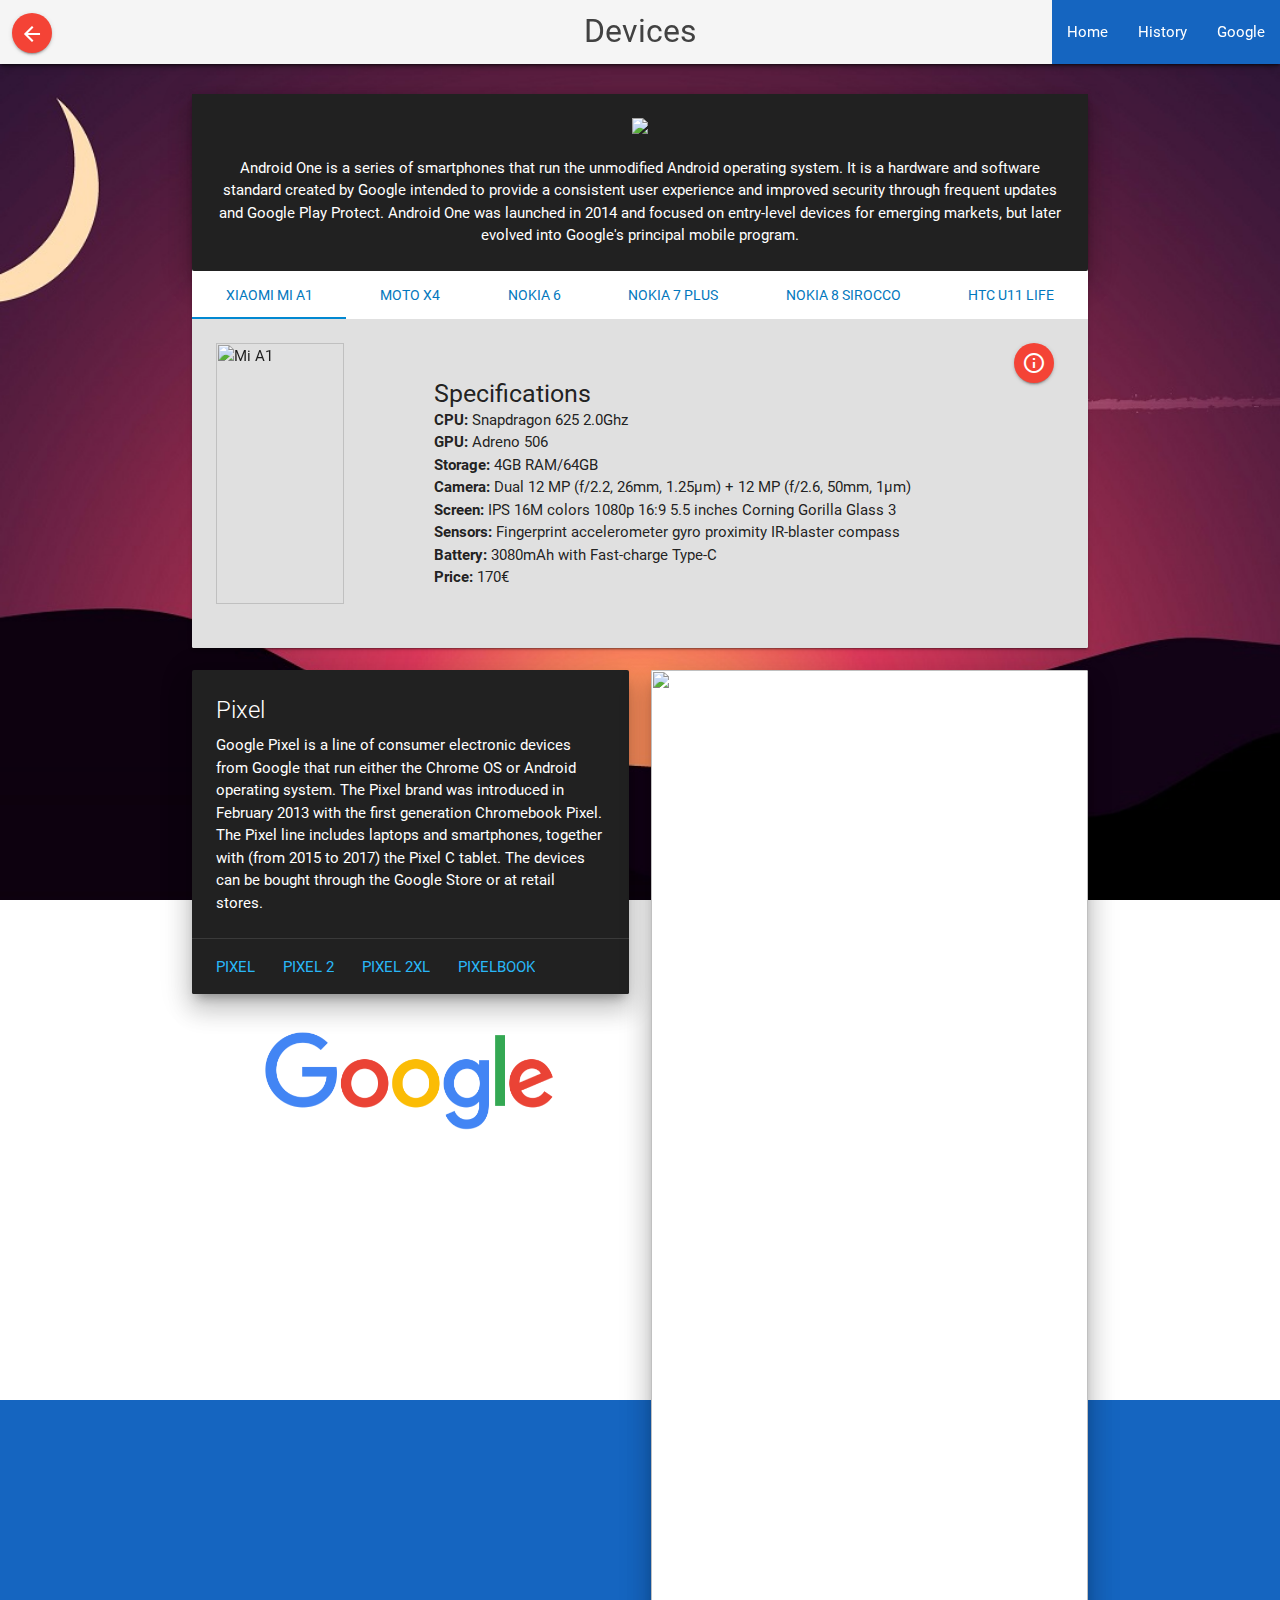
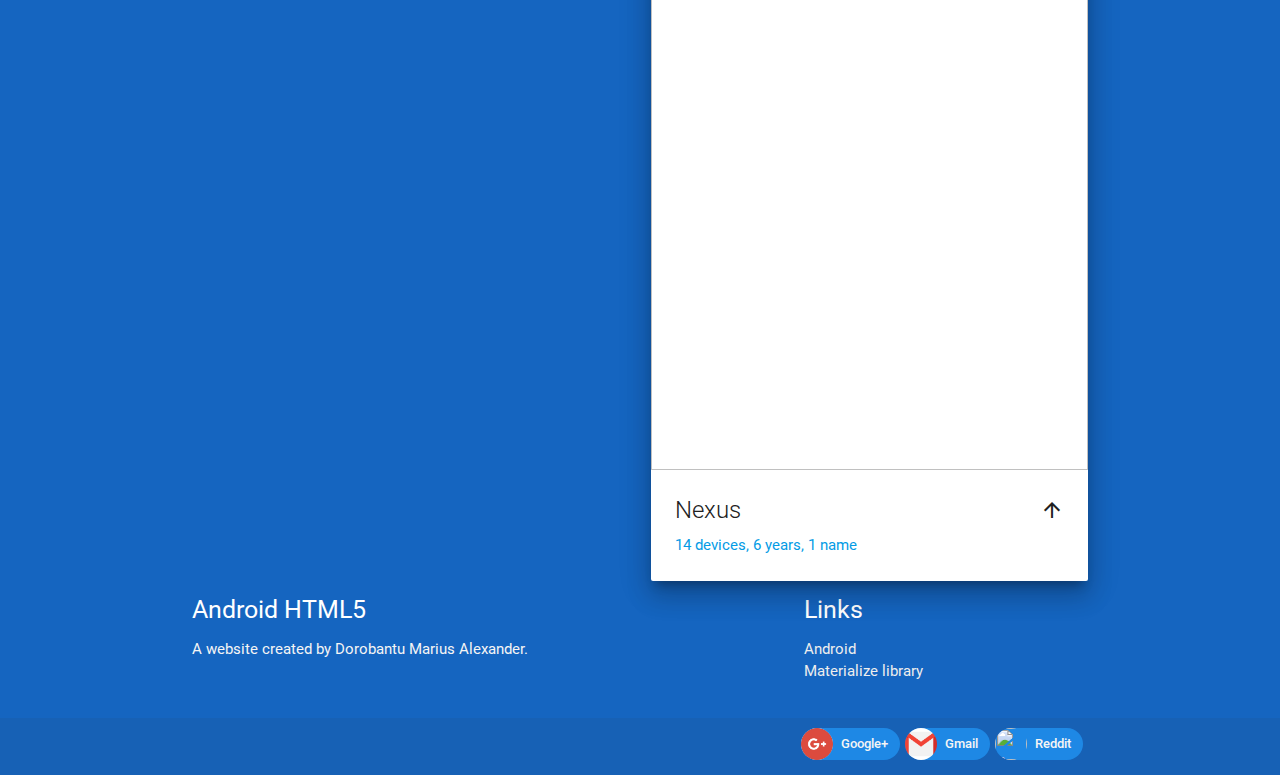
==== devices.html @ 07b5a5a1 "Updated shit" ====
<html>
    <head>
		<link href="https://fonts.googleapis.com/icon?family=Material+Icons" rel="stylesheet">
		<link type="text/css" rel="stylesheet preload prefetch" href="css/materialize.min.css"  media="screen,projection"/>
		<meta name="viewport" content="width=device-width, initial-scale=1.0"/>
		<meta charset="utf-8">
		<link href='http://fonts.googleapis.com/css?family=Open+Sans:400,300,700' rel='stylesheet' type='text/css'>
		<link href="https://fonts.googleapis.com/css?family=Roboto:300,400,500" rel="stylesheet">
		<link rel="icon" href="https://i.pinimg.com/originals/9d/b8/58/9db8584a3e81e5a641165c5975f96af6.png">
		<style>
			.end01x
			{
				position: relative;
				top: 0;
				left: 0;
			}
			.end01
			{
				position: absolute;
				top: 200px;
				left: 650px;
			}
			.fixed-action-btn
			{
				left:11px;
				top:-2px;
			}
		</style>
		<style>
		.parallax { 
			/* The image used */
			background-image: url("images/Background4.png");

			/* Set a specific height */
			height: 1400px; 

			/* Create the parallax scrolling effect */
			background-attachment: fixed;
			background-position: center;
			background-repeat: no-repeat;
			background-size: cover;
		}
		</style>
		<style>
		.tabs .indicator{
		  background-color:#0288d1!important;
		}
		</style>
		<style>
			.forefront-element {
			-webkit-transform: translateZ(999px) scale(.7);
			transform: translateZ(999px) scale(.7);
			z-index: 1;
			}

			.base-element {
			-webkit-transform: translateZ(-100px);
			transform: translateZ(-10);
			z-index: 4;
			}

			.background-element {
			-webkit-transform: translateZ(-999px) scale(2);
			transform: translateZ(-999px) scale(2);
			z-index: 3;
			}
		</style>
		<style type='text/css'>
            h1, h2, h3, h4, h5, h6 {
              display: inline;
              margin: 0;
              font-weight: normal;
            }
        </style>
		<style type="text/css">
			.box {
			float:left;
			padding:6em 1em;
			margin:2px;
		}

		p {margin:1em 0;}
		</style>
		<title>Devices</title>
    </head>
    <body>
		<div class="parallax">
			<script type="text/javascript" src="https://code.jquery.com/jquery-3.2.1.min.js"></script>
			<script type="text/javascript" src="js/materialize.min.js"></script>
			<!--THIS IS A NAVBAR-->
			<div class="navbar-fixed">
			<nav>
				<div class="nav-wrapper z-depth-2 grey lighten-4 transparent" class="black" style="black position:relative;">
					<a href="#Main" style="black" class="logo">
						<a href="#" class="brand-logo grey-text text-darken-3 center">Devices</a>
						<a>&nbsp&nbsp&nbsp</a><a href="page01.html" class="hoverable btn-floating waves-effect waves-light red tooltipped" data-position="right" data-background-color="red lighten-3" data-tooltip="Click to go back."><i class="material-icons" style="position:absolute;left:0px; top:-11px;">arrow_back</i></a>
					</a>
				<a href="#image-test" class="brand-logo black">
					<ul id="nav-mobile" class="hoverable right hide-on-med-and-down  blue darken-3">
						<li><a href="index.html">Home</a></li>
						<li><a href="badges.html">History</a></li>
						<li><a href="collapsible.html">Google</a></li>
					</ul>
				</div>
			</nav>
			</div>
			<br>
			<div class="container">
				<div class="card">
					<div class="z-depth-5 card-content white-text grey darken-4">
						<p><center><img src="https://upload.wikimedia.org/wikipedia/commons/8/81/Android_One_logo.png"><Center><br>Android One is a series of smartphones that run the unmodified Android operating system. It is a hardware and software standard created by Google intended to provide a consistent user experience and improved security through frequent updates and Google Play Protect. Android One was launched in 2014 and focused on entry-level devices for emerging markets, but later evolved into Google's principal mobile program.</p>
					</div>
					<div class="card-tabs">
					<ul class="tabs tabs-fixed-width">
						<li class="tab"><a class="active light-blue-text text-darken-3" href="#test1">Xiaomi Mi A1</a></li>
						<li class="tab"><a class="light-blue-text text-darken-3" href="#test2">Moto X4</a></li>
						<li class="tab"><a class ="light-blue-text text-darken-3" href="#test3">Nokia 6</a></li>
						<li class="tab"><a class ="light-blue-text text-darken-3" href="#test4">Nokia 7 Plus</a></li>
						<li class="tab"><a class ="light-blue-text text-darken-3" href="#test5">Nokia 8 Sirocco</a></li>
						<li class="tab"><a class ="light-blue-text text-darken-3" href="#test6">HTC U11 Life</a></li>
					</ul>
					</div>
					<div class="card-content grey lighten-2">
						<div id="test1">
							<div class="row">
								<div class="col s3"><img class="materialboxed" src="http://i01.appmifile.com/webfile/globalimg/zh/goods/mi_a1/back-gold.png" align="middle" width="128" height="261" alt="Mi A1"></div>
								<div class="col s8"><br>
								<ul>
									<li><h5>Specifications</h5></li>
									<li><b>CPU:</b> Snapdragon 625 2.0Ghz</li>
									<li><b>GPU:</b> Adreno 506</li>
									<li><b>Storage:</b> 4GB RAM/64GB </li>
									<li><b>Camera:</b> Dual 12 MP (f/2.2, 26mm, 1.25µm) + 12 MP (f/2.6, 50mm, 1µm)</li>
									<li><b>Screen:</b> IPS 16M colors 1080p 16:9 5.5 inches Corning Gorilla Glass 3</li>
									<li><b>Sensors:</b> Fingerprint accelerometer gyro proximity IR-blaster compass</li>
									<li><b>Battery:</b> 3080mAh with Fast-charge Type-C</li>
									<li><b>Price:</b> 170€</li>
								</ul>
								</div>
								<div class="col s1">
									<a href="https://www.gsmarena.com/xiaomi_mi_a1-8776.php" class="hoverable btn-floating btn waves-effect waves-light red tooltipped" data-position="left" data-tooltip="Click for more details."><i class="material-icons">info_outline</i></a>
								</div>
							</div>
						</div>
						<div id="test2">
							<div class="row">
								<div class="col s3"><img class="materialboxed" src="https://www.android.com/static/2016/img/devices/phones/moto-x4/sterling-blue-front_1x.png" align="middle" width="128" height="261" alt="Mi A1"></div>
								<div class="col s8"><br>
								<ul>
									<li><h5>Specifications</h5></li>
									<li><b>CPU:</b> Snapdragon 630 2.2Ghz</li>
									<li><b>GPU:</b> Adreno 508</li>
									<li><b>Storage:</b> 6GB RAM/64GB </li>
									<li><b>Camera:</b> Dual 12 MP (f/2.0, 1.4µm, PDAF, dual pixel) + 8 MP (f/2.2, 1.12µm, no AF)</li>
									<li><b>Screen:</b> IPS 16M colors 1080p 16:9 5.2 inches Corning Gorilla Glass 3</li>
									<li><b>Sensors:</b> Fingerprint accelerometer gyro proximity</li>
									<li><b>Battery:</b> 3000mAh with Fast-charge Type-C</li>
									<li><b>Price:</b> 330€</li>
								</ul>
								</div>
							<div class="col s1">
								<a href="https://www.gsmarena.com/motorola_moto_x4-8634.php" class="hoverable btn-floating btn waves-effect waves-light red tooltipped" data-position="left" data-tooltip="Click for more details."><i class="material-icons">info_outline</i></a>
							</div>
							</div>
						</div>
						<div id="test3">
							<div class="row">
								<div class="col s3"><img class="materialboxed" src="https://images.ctfassets.net/wcfotm6rrl7u/5ZlkxCLprGQ2Iw0GkEyK4W/a48d604d785704c880641927f3856bf6/nokia_6_1-phones_landing.png?fm=png" align="middle" width="128" height="261" alt="Mi A1"></div>
								<div class="col s8"><br>
								<ul>
									<li><h5>Specifications</h5></li>
									<li><b>CPU:</b> Snapdragon 630 2.2Ghz</li>
									<li><b>GPU:</b> Adreno 508</li>
									<li><b>Storage:</b> 4GB RAM/64GB </li>
									<li><b>Camera:</b> 16 MP (f/2.0, 1.0µm) Zeiss optics</li>
									<li><b>Screen:</b> IPS 16M colors 1080p 16:9 5.5 inches Corning Gorilla Glass 3</li>
									<li><b>Sensors:</b> Fingerprint accelerometer gyro compass proximity</li>
									<li><b>Battery:</b> 3000mAh with Fast-charge Type-C</li>
									<li><b>Price:</b> 280€</li>
								</ul>
								</div>
								<div class="col s1">
									<a href="https://www.gsmarena.com/nokia_6_(2018)-8972.php" class="hoverable btn-floating btn waves-effect waves-light red tooltipped" data-position="left" data-tooltip="Click for more details."><i class="material-icons">info_outline</i></a>
								</div>
							</div>		
						</div>
						<div id="test4">
							<div class="row">
								<div class="col s3"><img class="materialboxed" src="http://blog.mobilesplease.co.uk/wp-content/uploads/2018/03/nokia-7-plus-uk-review.png" align="middle" width="128" height="261" alt="Mi A1"></div>
								<div class="col s8"><br>
								<ul>
									<li><h5>Specifications</h5></li>
									<li><b>CPU:</b> Snapdragon 660 (4x2.2 GHz Kryo 260 + 4x1.8 GHz Kryo 260)</li>
									<li><b>GPU:</b> Adreno 512</li>
									<li><b>Storage:</b> 4GB RAM/64GB </li>
									<li><b>Camera:</b> Dual 12 MP (f/1.8, 1.4µm) + 13 MP (f/2.6, 1.0µm) gyro EIS Zeiss optics</li>
									<li><b>Screen:</b> IPS 16M colors 1080p 18:9 6 inches Corning Gorilla Glass 3</li>
									<li><b>Sensors:</b> Fingerprint accelerometer gyro compass proximity</li>
									<li><b>Battery:</b> 3800mAh with Fast-charge Type-C</li>
									<li><b>Price:</b> 400€</li>
								</ul>
								</div>
								<div class="col s1">
									<a href="https://www.gsmarena.com/nokia_7_plus-9058.php" class="hoverable btn-floating btn waves-effect waves-light red tooltipped" data-position="left" data-tooltip="Click for more details."><i class="material-icons">info_outline</i></a>
								</div>
							</div>		
						</div>
						<div id="test5">
							<div class="row">
								<div class="col s3"><img class="materialboxed" src="https://images.ctfassets.net/wcfotm6rrl7u/BQQ8NVkKqGWAe4Am8UWO4/980e40489a147ff4e9abbd5e30274d1a/Nokia8Sirocco_ROW__power-phone.png?fm=png" align="middle" width="128" height="261" alt="Mi A1"></div>
								<div class="col s8"><br>
								<ul>
									<li><h5>Specifications</h5></li>
									<li><b>CPU:</b> Snapdragon 835 (4x2.5 GHz Kryo + 4x1.8 GHz Kryo)</li>
									<li><b>GPU:</b> Adreno 540</li>
									<li><b>Storage:</b> 6GB RAM/64GB </li>
									<li><b>Camera:</b> 12 MP (f/1.8, 1.4µm) + 12 MP (f/2.6, 1.0µm) gyro EIS Zeiss optics</li>
									<li><b>Screen:</b> P-OLED 16M colors 1440p 16:9 5.5 inches Corning Gorilla Glass 5 AOD</li>
									<li><b>Sensors:</b> Fingerprint accelerometer gyro compass proximity</li>
									<li><b>Battery:</b> 3260mAh with Fast-charge Type-C</li>
									<li><b>Price:</b> 750€</li>
								</ul>
								</div>
								<div class="col s1">
									<a href="https://www.gsmarena.com/nokia_8_sirocco-9087.php" class="hoverable btn-floating btn waves-effect waves-light red tooltipped" data-position="left" data-tooltip="Click for more details."><i class="material-icons">info_outline</i></a>
								</div>
							</div>				
						</div>
						<div id="test6">
							<div class="row">
								<div class="col s3"><img class="materialboxed" src="https://www.htc.com/managed-assets/shared/desktop/smartphones/htc-u11/buy/htc-u11-global-red-buy-front.png" align="middle" width="128" height="261" alt="Mi A1"></div>
								<div class="col s8"><br>
								<ul>
									<li><h5>Specifications</h5></li>
									<li><b>CPU:</b> Snapdragon 630 2.2Ghz</li>
									<li><b>GPU:</b> Adreno 508</li>
									<li><b>Storage:</b> 4GB RAM/64GB </li>
									<li><b>Camera:</b> 16 MP, f/2.0</li>
									<li><b>Screen:</b> Super LCD 16M colors 1080p 16:9 5.2 inches Corning Gorilla Glass 3</li>
									<li><b>Sensors:</b> Fingerprint accelerometer gyro compass proximity</li>
									<li><b>Battery:</b> 2600mAh with Fast-charge Type-C IP67</li>
									<li><b>Price:</b> 330€</li>
								</ul>
								</div>
								<div class="col s1">
									<a href="https://www.gsmarena.com/nokia_8_sirocco-9087.php" class="hoverable btn-floating btn waves-effect waves-light red tooltipped" data-position="left" data-tooltip="Click for more details."><i class="material-icons">info_outline</i></a>
								</div>
							</div>				
						</div>
					</div>
				</div>
			</div>
			<div class="container">
				<div class="row">
					<div class="col s6">
						<div class="z-depth-5 card grey darken-4">
							<div class="card-content white-text">
								<span class="card-title">Pixel</span>
								<p>Google Pixel is a line of consumer electronic devices from Google that run either the Chrome OS or Android operating system. The Pixel brand was introduced in February 2013 with the first generation Chromebook Pixel. The Pixel line includes laptops and smartphones, together with (from 2015 to 2017) the Pixel C tablet. The devices can be bought through the Google Store or at retail stores.</p>
							</div>
							<div class="card-action">
								<a class="light-blue-text text-lighten-1 waves-effect" href="pixel.html">Pixel</a>
								<a class="light-blue-text text-lighten-1 waves-effect" href="pixel2.html">Pixel 2</a>
								<a class="light-blue-text text-lighten-1 waves-effect" href="#">Pixel 2XL</a>
								<a class="light-blue-text text-lighten-1 waves-effect" href="#">Pixelbook</a>
							</div>
						</div>
					<br><center><img class="materialboxed" src="images/Google.png" align="middle" width="290" height="100"></center>
					</div>
					<div class="col s6">
						<div class="card z-depth-5">
							<div class="card-image waves-effect waves-block waves-light">
								<img class="activator" src="https://d38v16rqg5mb6e.cloudfront.net/wp-content/uploads/2015/05/Nexus-61.jpg">
							</div>
							<div class="card-content">
								<span class="card-title activator grey-text text-darken-4">Nexus<i class="material-icons right">arrow_upward</i></span>
								<p><a href="https://en.wikipedia.org/wiki/Google_Nexus">14 devices, 6 years, 1 name</a></p>
							</div>
							<div class="card-reveal grey lighten-4">
								<span class="card-title grey-text text-darken-4">Nexus<i class="material-icons right">close</i></span>
								<p> 
								&nbspDevices in the Nexus line are considered Google's flagship Android products. They contain little to no manufacturer or wireless carrier modifications to Android (such as custom user interfaces), although devices sold through carriers may be SIM locked and may bear some extra branding. All Nexus devices feature an unlockable bootloader to allow further development and end-user modification. Nexus devices are often among the first Android devices to receive updates to the operating system.
								<p>
							</div>				
						</div>		
					</div>
				</div>
			</div>
		</div>
		<footer class="page-footer blue darken-3">
			<div class="container">
				<div class="row">
					<div class="col l6 s12">
						<h5 class="white-text">Android HTML5</h5>
						<p class="grey-text text-lighten-4">A website created by Dorobantu Marius Alexander.</p>
					</div>
					<div class="col l4 offset-l2 s12">
						<h5 class="white-text">Links</h5>
						<ul>
							<li><a class="grey-text text-lighten-3" href="https://www.android.com/">Android</a></li>
							<li><a class="grey-text text-lighten-3" href="https://materializecss.com/about.html">Materialize library</a></li>
						</ul>
					</div>
				</div>
			</div>
			<div class="footer-copyright">
				<div class="container">
				<a class="grey-text text-lighten-4 right" href="https://plus.google.com/113365997557269425009"><div class="chip blue darken-1 grey-text text-lighten-4 right"><img src="http://s.apptoko.com/a//uploads/thumbnails/072015/repost-for-reddit_icon.png" alt="Contact Person">Reddit</div></a>
				<a class="grey-text text-lighten-4 right" href="https://www.facebook.com/malex.Alex2xx"><div class="chip blue darken-1 grey-text text-lighten-4 right"><img src="[data-uri]" alt="Contact Person">Gmail</div></a>
				<a class="grey-text text-lighten-4 right" href="https://www.reddit.com/user/Amarius1/"><div class="chip blue darken-1 grey-text text-lighten-4 right"><img src="[data-uri]" alt="Contact Person">Google+</div></a>
				</div>
			</div>
		</footer>
	</body>
	<script> $(document).ready(function () { $('.slider').slider({full_width: true}); }); </script>
	<script $(document).ready(function(){$('.tap-target').tapTarget();});</script>
</html>
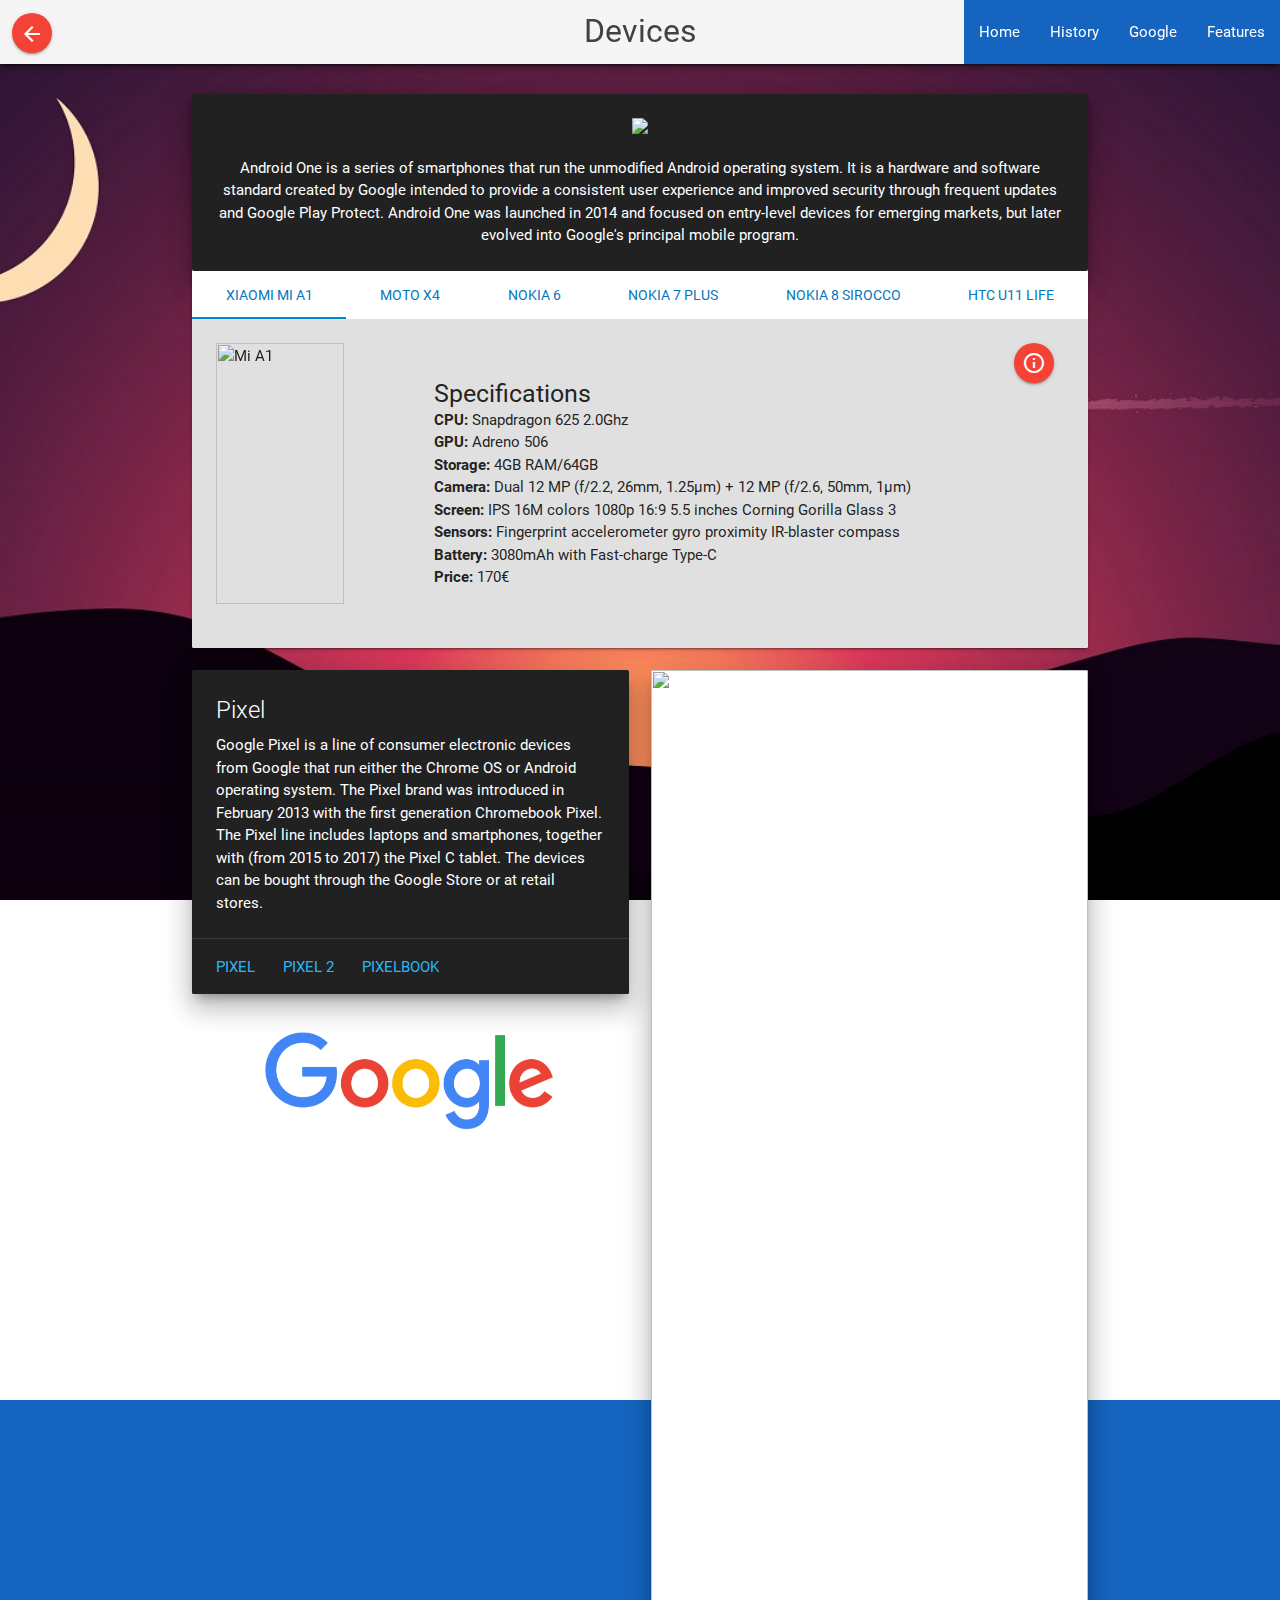
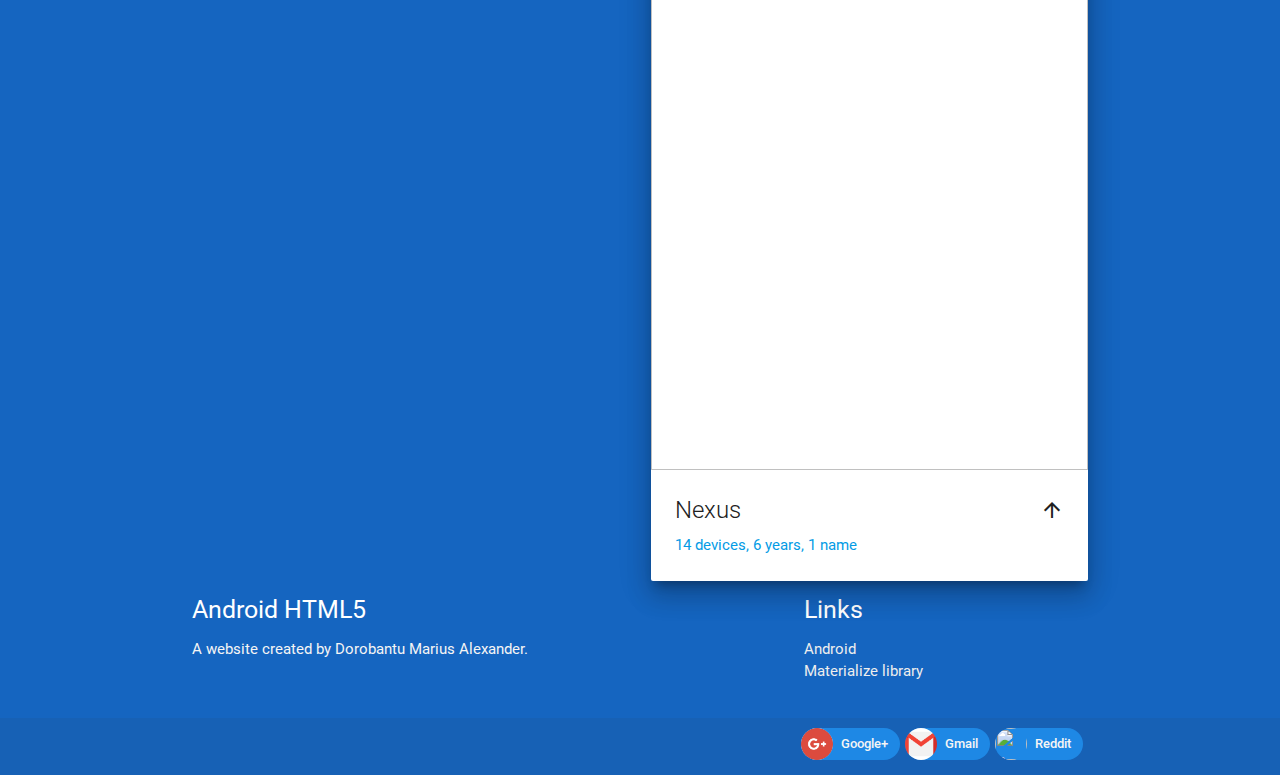
==== commit 59e28534: "Updates.." ====
--- a/devices.html
+++ b/devices.html
@@ -98,8 +98,9 @@
 				<a href="#image-test" class="brand-logo black">
 					<ul id="nav-mobile" class="hoverable right hide-on-med-and-down  blue darken-3">
 						<li><a href="index.html">Home</a></li>
-						<li><a href="badges.html">History</a></li>
-						<li><a href="collapsible.html">Google</a></li>
+						<li><a href="history.html">History</a></li>
+						<li><a href="pixel.html">Google</a></li>
+						<li><a href="features.html">Features</a></li>
 					</ul>
 				</div>
 			</nav>
@@ -261,7 +262,6 @@
 							<div class="card-action">
 								<a class="light-blue-text text-lighten-1 waves-effect" href="pixel.html">Pixel</a>
 								<a class="light-blue-text text-lighten-1 waves-effect" href="pixel2.html">Pixel 2</a>
-								<a class="light-blue-text text-lighten-1 waves-effect" href="#">Pixel 2XL</a>
 								<a class="light-blue-text text-lighten-1 waves-effect" href="#">Pixelbook</a>
 							</div>
 						</div>
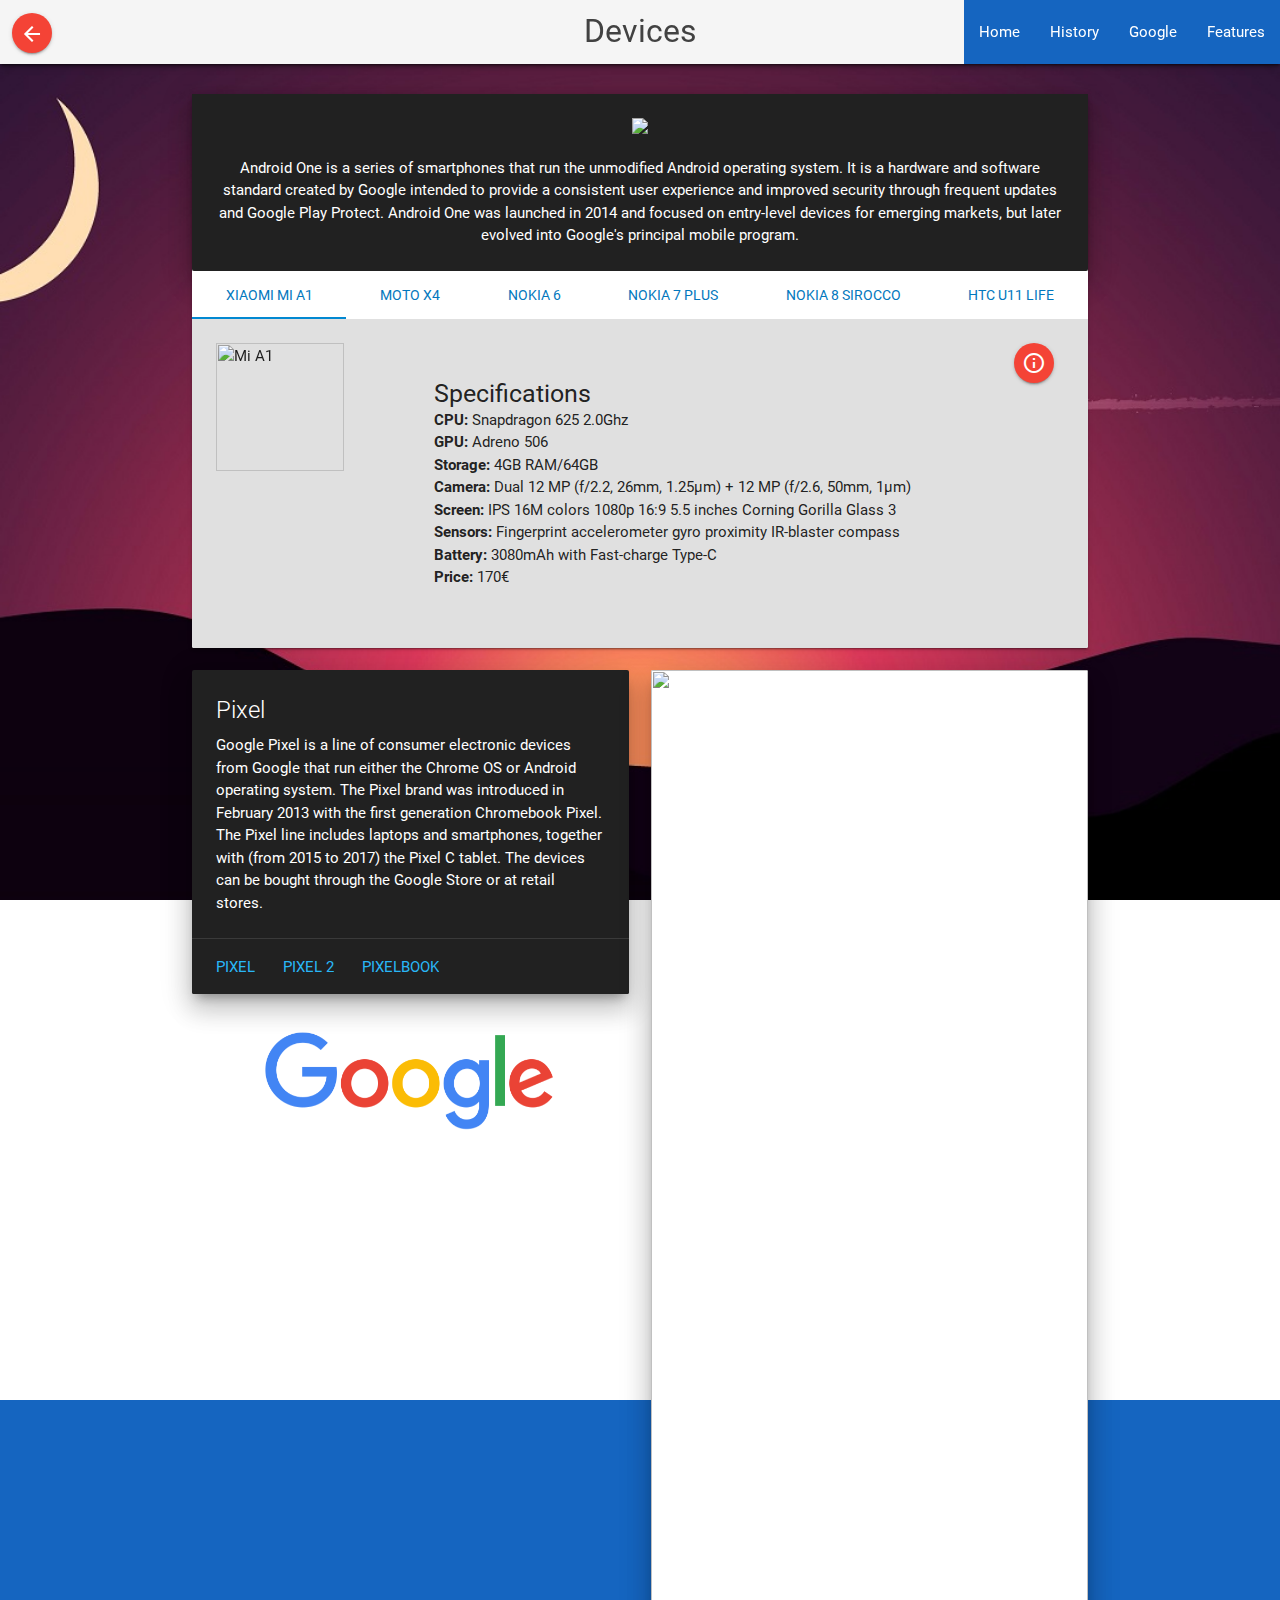
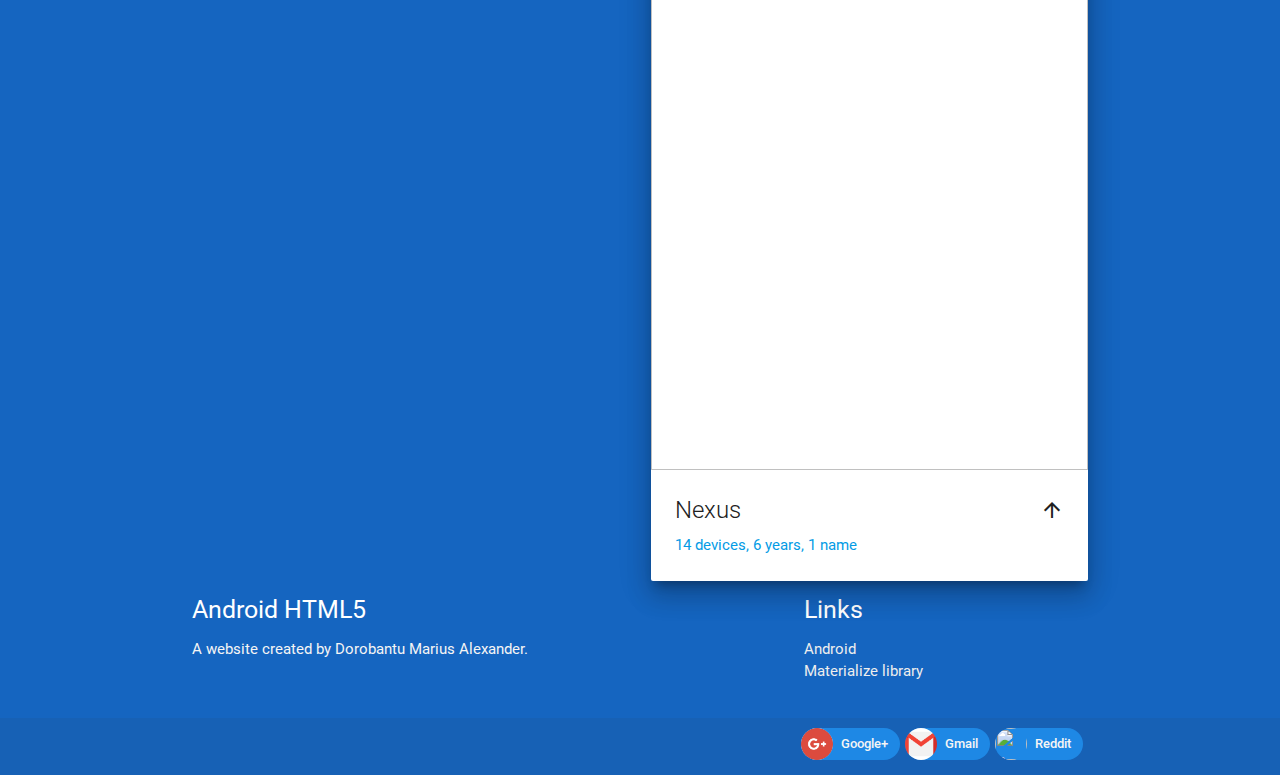
==== commit 396d727b: "updated EVERYTHING" ====
--- a/devices.html
+++ b/devices.html
@@ -7,6 +7,7 @@
 		<link href='http://fonts.googleapis.com/css?family=Open+Sans:400,300,700' rel='stylesheet' type='text/css'>
 		<link href="https://fonts.googleapis.com/css?family=Roboto:300,400,500" rel="stylesheet">
 		<link rel="icon" href="https://i.pinimg.com/originals/9d/b8/58/9db8584a3e81e5a641165c5975f96af6.png">
+		
 		<style>
 			.end01x
 			{
@@ -24,6 +25,21 @@
 			{
 				left:11px;
 				top:-2px;
+			}
+			.come-in {
+			  transform: translateY(150px);
+			  animation: come-in 0.8s ease forwards;
+			}
+			.come-in2 {
+			  transform: translateY(150px);
+			  animation: come-in 1.2s ease forwards;
+			}
+			.come-in:nth-child(odd) {
+			  animation-duration: 1.3s; /* So they look staggered */
+			}
+
+			@keyframes come-in {
+			  to { transform: translateY(0); }
 			}
 		</style>
 		<style>
@@ -109,7 +125,7 @@
 			<div class="container">
 				<div class="card">
 					<div class="z-depth-5 card-content white-text grey darken-4">
-						<p><center><img src="https://upload.wikimedia.org/wikipedia/commons/8/81/Android_One_logo.png"><Center><br>Android One is a series of smartphones that run the unmodified Android operating system. It is a hardware and software standard created by Google intended to provide a consistent user experience and improved security through frequent updates and Google Play Protect. Android One was launched in 2014 and focused on entry-level devices for emerging markets, but later evolved into Google's principal mobile program.</p>
+						<p><center><img class="responsive-img" src="https://upload.wikimedia.org/wikipedia/commons/8/81/Android_One_logo.png"><Center><br>Android One is a series of smartphones that run the unmodified Android operating system. It is a hardware and software standard created by Google intended to provide a consistent user experience and improved security through frequent updates and Google Play Protect. Android One was launched in 2014 and focused on entry-level devices for emerging markets, but later evolved into Google's principal mobile program.</p>
 					</div>
 					<div class="card-tabs">
 					<ul class="tabs tabs-fixed-width">
@@ -124,7 +140,7 @@
 					<div class="card-content grey lighten-2">
 						<div id="test1">
 							<div class="row">
-								<div class="col s3"><img class="materialboxed" src="http://i01.appmifile.com/webfile/globalimg/zh/goods/mi_a1/back-gold.png" align="middle" width="128" height="261" alt="Mi A1"></div>
+								<div class="col s3"><img class="responsive-img materialboxed" src="http://i01.appmifile.com/webfile/globalimg/zh/goods/mi_a1/back-gold.png" align="middle" width="128" height="261" alt="Mi A1"></div>
 								<div class="col s8"><br>
 								<ul>
 									<li><h5>Specifications</h5></li>
@@ -254,7 +270,7 @@
 			<div class="container">
 				<div class="row">
 					<div class="col s6">
-						<div class="z-depth-5 card grey darken-4">
+						<div class="module z-depth-5 card grey darken-4">
 							<div class="card-content white-text">
 								<span class="card-title">Pixel</span>
 								<p>Google Pixel is a line of consumer electronic devices from Google that run either the Chrome OS or Android operating system. The Pixel brand was introduced in February 2013 with the first generation Chromebook Pixel. The Pixel line includes laptops and smartphones, together with (from 2015 to 2017) the Pixel C tablet. The devices can be bought through the Google Store or at retail stores.</p>
@@ -265,10 +281,10 @@
 								<a class="light-blue-text text-lighten-1 waves-effect" href="#">Pixelbook</a>
 							</div>
 						</div>
-					<br><center><img class="materialboxed" src="images/Google.png" align="middle" width="290" height="100"></center>
+					<br><center><img class="module materialboxed" src="images/Google.png" align="middle" width="290" height="100"></center>
 					</div>
 					<div class="col s6">
-						<div class="card z-depth-5">
+						<div class="module2 card z-depth-5">
 							<div class="card-image waves-effect waves-block waves-light">
 								<img class="activator" src="https://d38v16rqg5mb6e.cloudfront.net/wp-content/uploads/2015/05/Nexus-61.jpg">
 							</div>
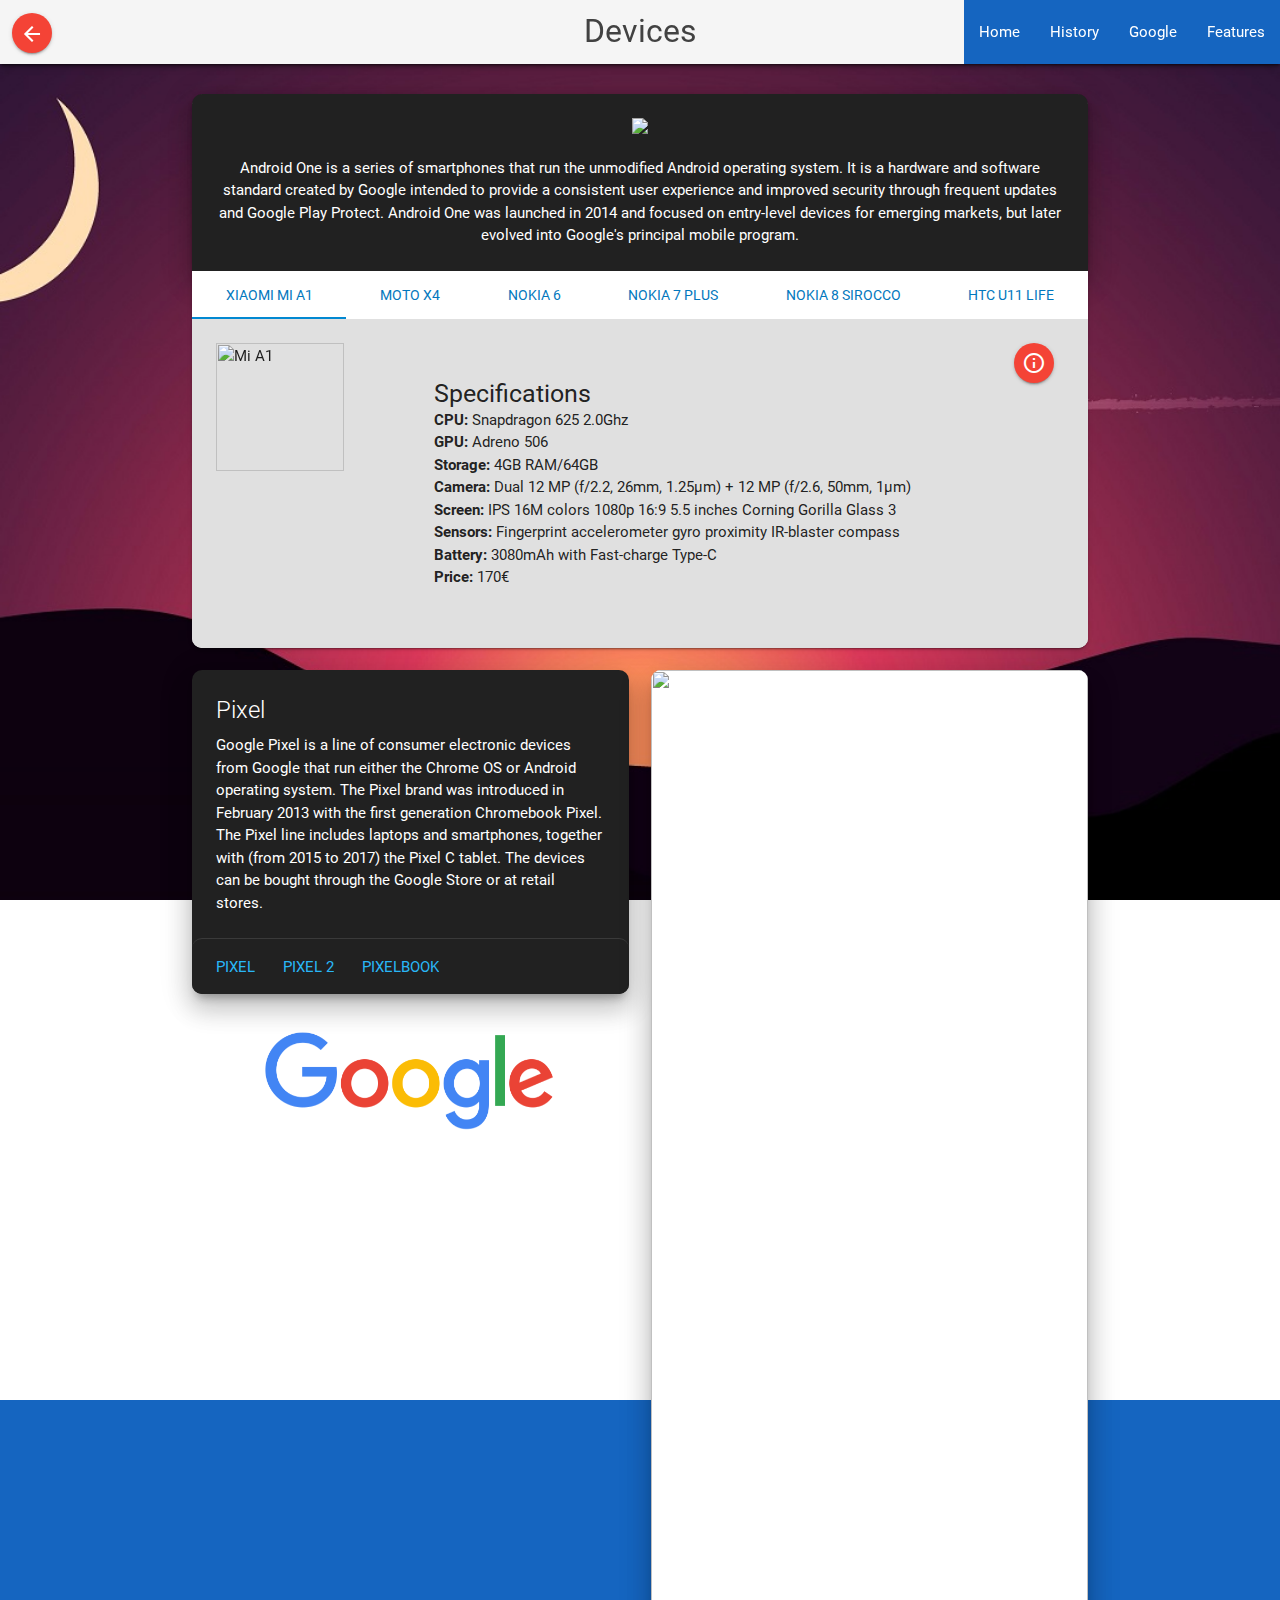
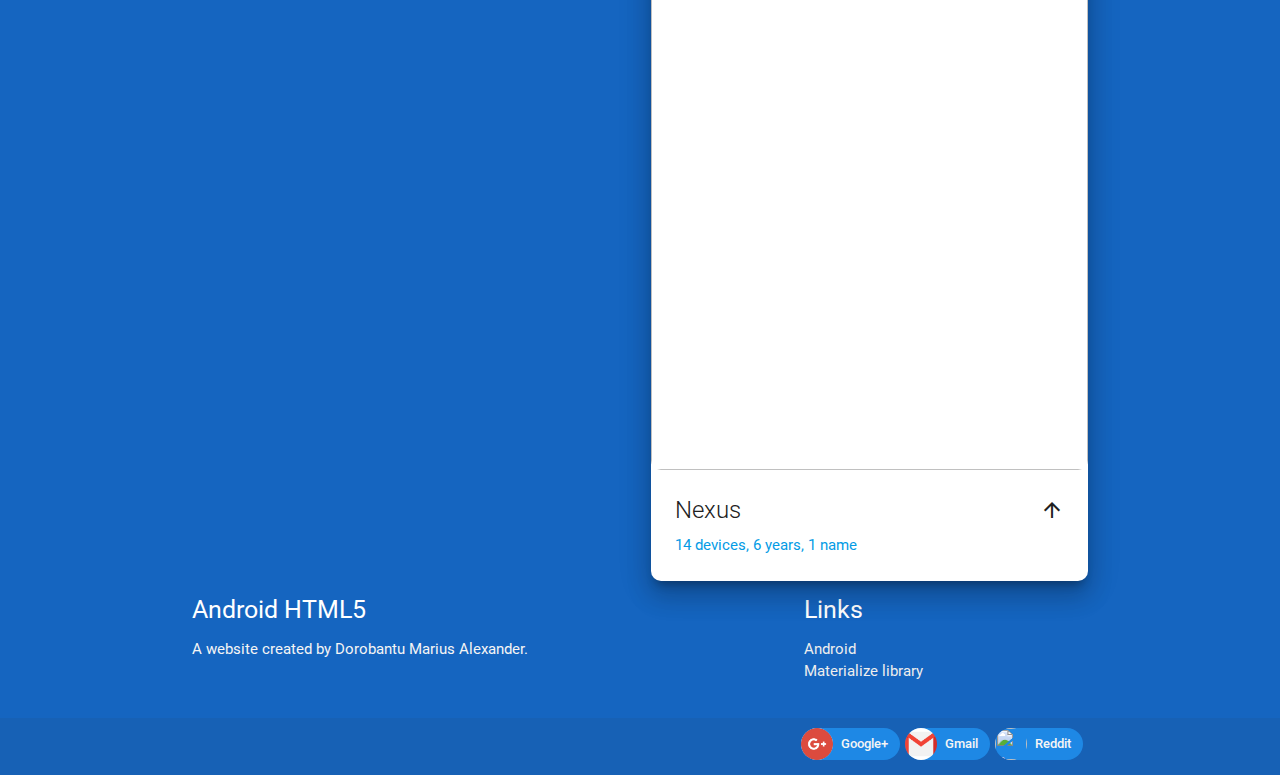
==== commit 22c14178: "Rounded corners on all!" ====
--- a/devices.html
+++ b/devices.html
@@ -123,11 +123,11 @@
 			</div>
 			<br>
 			<div class="container">
-				<div class="card">
-					<div class="z-depth-5 card-content white-text grey darken-4">
+				<div style="border-radius: 14px 14px 10px 10px;" class="card">
+					<div style="border-radius: 10px 10px 0px 0px;" class="z-depth-5 card-content white-text grey darken-4">
 						<p><center><img class="responsive-img" src="https://upload.wikimedia.org/wikipedia/commons/8/81/Android_One_logo.png"><Center><br>Android One is a series of smartphones that run the unmodified Android operating system. It is a hardware and software standard created by Google intended to provide a consistent user experience and improved security through frequent updates and Google Play Protect. Android One was launched in 2014 and focused on entry-level devices for emerging markets, but later evolved into Google's principal mobile program.</p>
 					</div>
-					<div class="card-tabs">
+					<div style="border-radius: 10px 10px 10px 10px;" class="card-tabs">
 					<ul class="tabs tabs-fixed-width">
 						<li class="tab"><a class="active light-blue-text text-darken-3" href="#test1">Xiaomi Mi A1</a></li>
 						<li class="tab"><a class="light-blue-text text-darken-3" href="#test2">Moto X4</a></li>
@@ -137,7 +137,7 @@
 						<li class="tab"><a class ="light-blue-text text-darken-3" href="#test6">HTC U11 Life</a></li>
 					</ul>
 					</div>
-					<div class="card-content grey lighten-2">
+					<div style="border-radius: 0px 0px 10px 10px;" class="card-content grey lighten-2">
 						<div id="test1">
 							<div class="row">
 								<div class="col s3"><img class="responsive-img materialboxed" src="http://i01.appmifile.com/webfile/globalimg/zh/goods/mi_a1/back-gold.png" align="middle" width="128" height="261" alt="Mi A1"></div>
@@ -270,12 +270,12 @@
 			<div class="container">
 				<div class="row">
 					<div class="col s6">
-						<div class="module z-depth-5 card grey darken-4">
+						<div style="border-radius: 10px 10px 10px 10px;" class="module z-depth-5 card grey darken-4">
 							<div class="card-content white-text">
 								<span class="card-title">Pixel</span>
 								<p>Google Pixel is a line of consumer electronic devices from Google that run either the Chrome OS or Android operating system. The Pixel brand was introduced in February 2013 with the first generation Chromebook Pixel. The Pixel line includes laptops and smartphones, together with (from 2015 to 2017) the Pixel C tablet. The devices can be bought through the Google Store or at retail stores.</p>
 							</div>
-							<div class="card-action">
+							<div style="border-radius: 10px 10px 10px 10px;"  class="card-action">
 								<a class="light-blue-text text-lighten-1 waves-effect" href="pixel.html">Pixel</a>
 								<a class="light-blue-text text-lighten-1 waves-effect" href="pixel2.html">Pixel 2</a>
 								<a class="light-blue-text text-lighten-1 waves-effect" href="#">Pixelbook</a>
@@ -284,8 +284,8 @@
 					<br><center><img class="module materialboxed" src="images/Google.png" align="middle" width="290" height="100"></center>
 					</div>
 					<div class="col s6">
-						<div class="module2 card z-depth-5">
-							<div class="card-image waves-effect waves-block waves-light">
+						<div style="border-radius: 10px 10px 10px 10px;" class="module2 card z-depth-5">
+							<div style="border-radius: 10px 10px 10px 10px;" class="card-image waves-effect waves-block waves-light">
 								<img class="activator" src="https://d38v16rqg5mb6e.cloudfront.net/wp-content/uploads/2015/05/Nexus-61.jpg">
 							</div>
 							<div class="card-content">
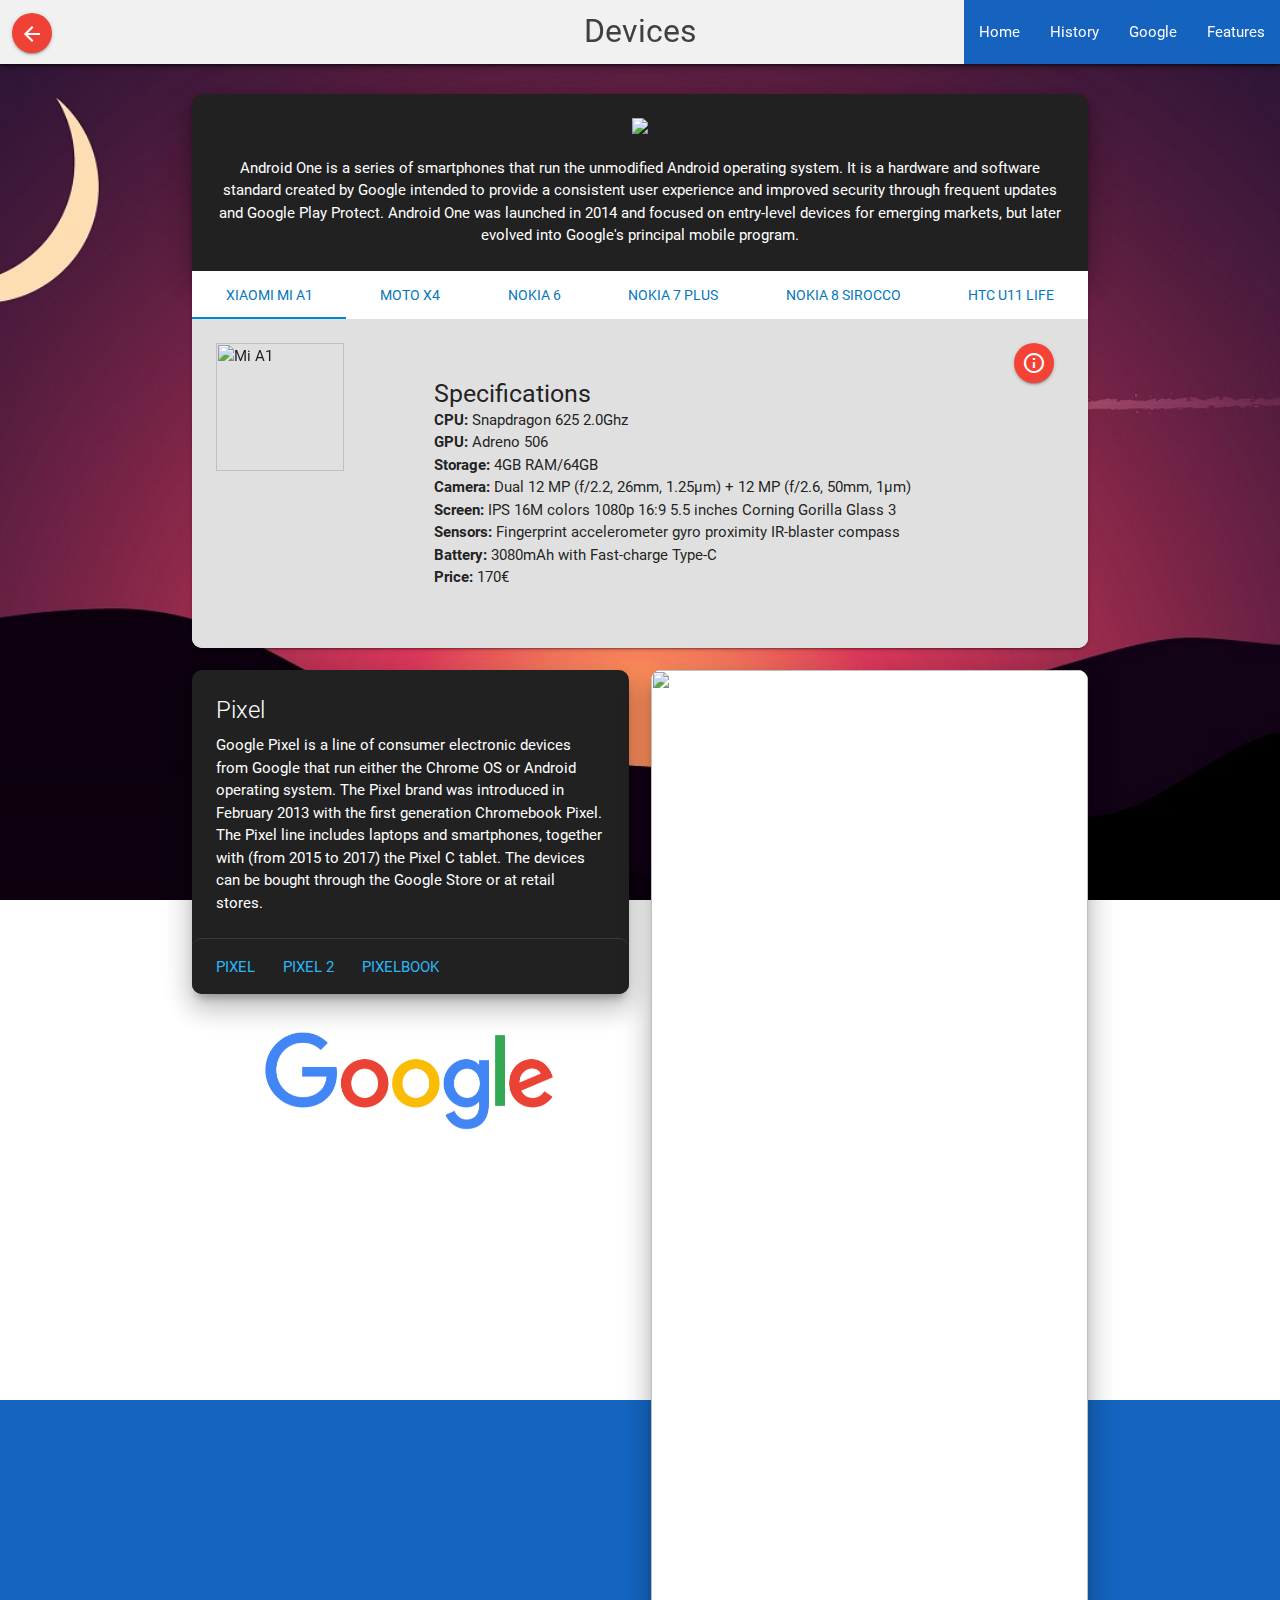
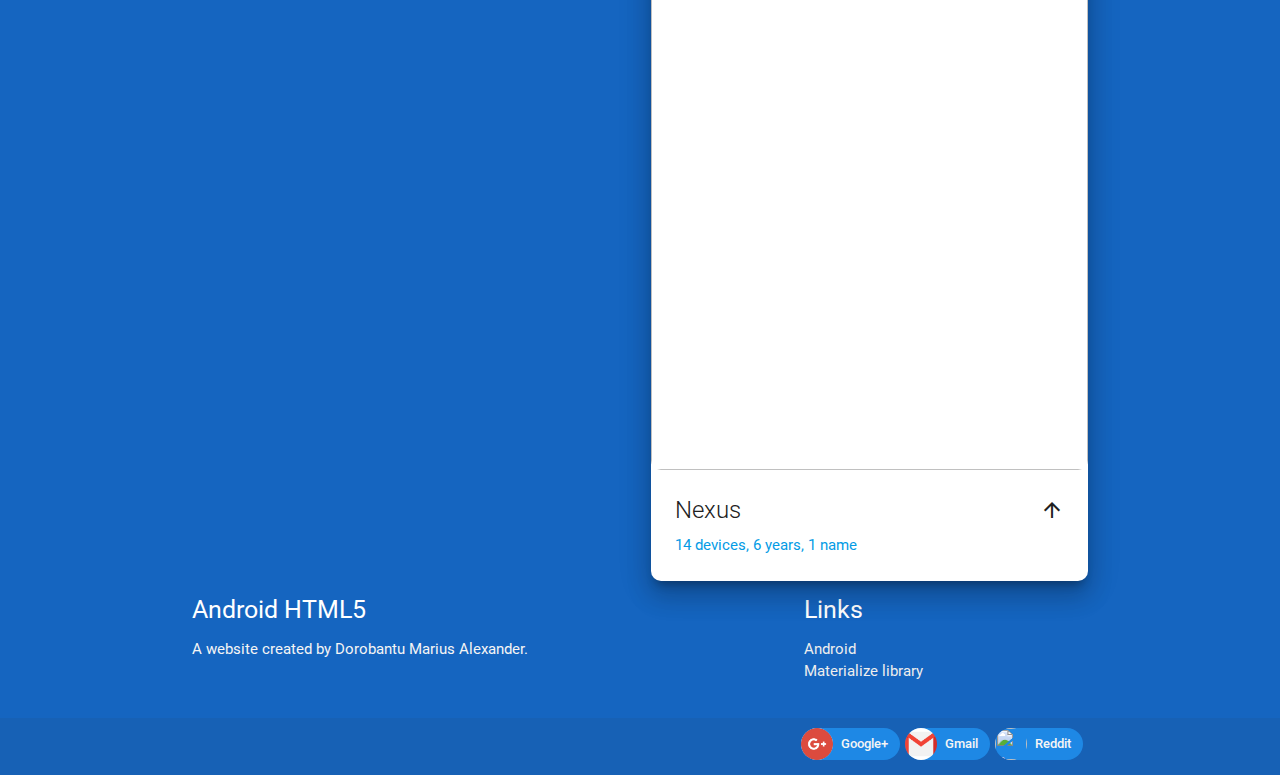
==== commit 8d8eab24: "Final stages!" ====
--- a/devices.html
+++ b/devices.html
@@ -37,12 +37,36 @@
 			.come-in:nth-child(odd) {
 			  animation-duration: 1.3s; /* So they look staggered */
 			}
-
 			@keyframes come-in {
 			  to { transform: translateY(0); }
 			}
-		</style>
-		<style>
+			/* width */
+			::-webkit-scrollbar {
+				width: 7px;
+			}
+
+			/* Track */
+			::-webkit-scrollbar-track {
+				background: #f5f5f5 ; 
+			}
+
+			/* Handle */
+			::-webkit-scrollbar-thumb {
+				background: #bdbdbd; 
+			}
+
+			/* Handle on hover */
+			::-webkit-scrollbar-thumb:hover {
+				background: #757575; 
+			}
+		</style>
+		<style>
+		.starter { 
+				opacity: 0.985;
+			}
+			.starter { 
+			opacity: 0.985;
+		}
 		.parallax { 
 			/* The image used */
 			background-image: url("images/Background4.png");
@@ -97,6 +121,14 @@
 
 		p {margin:1em 0;}
 		</style>
+		<style>
+		 .backdrop{
+		   background-color: #212121;
+		 }
+		 .material-tooltip {
+		  border-radius: 60px;
+		}
+	  </style>
 		<title>Devices</title>
     </head>
     <body>
@@ -105,11 +137,11 @@
 			<script type="text/javascript" src="js/materialize.min.js"></script>
 			<!--THIS IS A NAVBAR-->
 			<div class="navbar-fixed">
-			<nav>
-				<div class="nav-wrapper z-depth-2 grey lighten-4 transparent" class="black" style="black position:relative;">
+			<nav class="starter">
+				<div class="nav-wrapper z-depth-2 grey lighten-4" class="black" style="black position:relative;">
 					<a href="#Main" style="black" class="logo">
 						<a href="#" class="brand-logo grey-text text-darken-3 center">Devices</a>
-						<a>&nbsp&nbsp&nbsp</a><a href="page01.html" class="hoverable btn-floating waves-effect waves-light red tooltipped" data-position="right" data-background-color="red lighten-3" data-tooltip="Click to go back."><i class="material-icons" style="position:absolute;left:0px; top:-11px;">arrow_back</i></a>
+						<a>&nbsp&nbsp&nbsp</a><a href="page01.html" class="hoverable btn-floating waves-effect waves-light red tooltipped" data-delay="50" data-position="right" data-background-color="red lighten-3" data-tooltip="Click to go back."><i class="material-icons" style="position:absolute;left:0px; top:-11px;">arrow_back</i></a>
 					</a>
 				<a href="#image-test" class="brand-logo black">
 					<ul id="nav-mobile" class="hoverable right hide-on-med-and-down  blue darken-3">
@@ -155,7 +187,7 @@
 								</ul>
 								</div>
 								<div class="col s1">
-									<a href="https://www.gsmarena.com/xiaomi_mi_a1-8776.php" class="hoverable btn-floating btn waves-effect waves-light red tooltipped" data-position="left" data-tooltip="Click for more details."><i class="material-icons">info_outline</i></a>
+									<a href="https://www.gsmarena.com/xiaomi_mi_a1-8776.php" class="hoverable btn-floating btn waves-effect waves-light red tooltipped" data-delay="30" data-position="left" data-tooltip="Click for more details."><i class="material-icons">info_outline</i></a>
 								</div>
 							</div>
 						</div>
@@ -176,7 +208,7 @@
 								</ul>
 								</div>
 							<div class="col s1">
-								<a href="https://www.gsmarena.com/motorola_moto_x4-8634.php" class="hoverable btn-floating btn waves-effect waves-light red tooltipped" data-position="left" data-tooltip="Click for more details."><i class="material-icons">info_outline</i></a>
+								<a href="https://www.gsmarena.com/motorola_moto_x4-8634.php" class="hoverable btn-floating btn waves-effect waves-light red tooltipped" data-delay="30" data-position="left" data-tooltip="Click for more details."><i class="material-icons">info_outline</i></a>
 							</div>
 							</div>
 						</div>
@@ -197,7 +229,7 @@
 								</ul>
 								</div>
 								<div class="col s1">
-									<a href="https://www.gsmarena.com/nokia_6_(2018)-8972.php" class="hoverable btn-floating btn waves-effect waves-light red tooltipped" data-position="left" data-tooltip="Click for more details."><i class="material-icons">info_outline</i></a>
+									<a href="https://www.gsmarena.com/nokia_6_(2018)-8972.php" class="hoverable btn-floating btn waves-effect waves-light red tooltipped" data-delay="30" data-position="left" data-tooltip="Click for more details."><i class="material-icons">info_outline</i></a>
 								</div>
 							</div>		
 						</div>
@@ -218,7 +250,7 @@
 								</ul>
 								</div>
 								<div class="col s1">
-									<a href="https://www.gsmarena.com/nokia_7_plus-9058.php" class="hoverable btn-floating btn waves-effect waves-light red tooltipped" data-position="left" data-tooltip="Click for more details."><i class="material-icons">info_outline</i></a>
+									<a href="https://www.gsmarena.com/nokia_7_plus-9058.php" class="hoverable btn-floating btn waves-effect waves-light red tooltipped" data-delay="30" data-position="left" data-tooltip="Click for more details."><i class="material-icons">info_outline</i></a>
 								</div>
 							</div>		
 						</div>
@@ -239,7 +271,7 @@
 								</ul>
 								</div>
 								<div class="col s1">
-									<a href="https://www.gsmarena.com/nokia_8_sirocco-9087.php" class="hoverable btn-floating btn waves-effect waves-light red tooltipped" data-position="left" data-tooltip="Click for more details."><i class="material-icons">info_outline</i></a>
+									<a href="https://www.gsmarena.com/nokia_8_sirocco-9087.php" class="hoverable btn-floating btn waves-effect waves-light red tooltipped" data-delay="30" data-position="left" data-tooltip="Click for more details."><i class="material-icons">info_outline</i></a>
 								</div>
 							</div>				
 						</div>
@@ -260,7 +292,7 @@
 								</ul>
 								</div>
 								<div class="col s1">
-									<a href="https://www.gsmarena.com/nokia_8_sirocco-9087.php" class="hoverable btn-floating btn waves-effect waves-light red tooltipped" data-position="left" data-tooltip="Click for more details."><i class="material-icons">info_outline</i></a>
+									<a href="https://www.gsmarena.com/nokia_8_sirocco-9087.php" class="hoverable btn-floating btn waves-effect waves-light red tooltipped" data-delay="30" data-position="left" data-tooltip="Click for more details."><i class="material-icons">info_outline</i></a>
 								</div>
 							</div>				
 						</div>
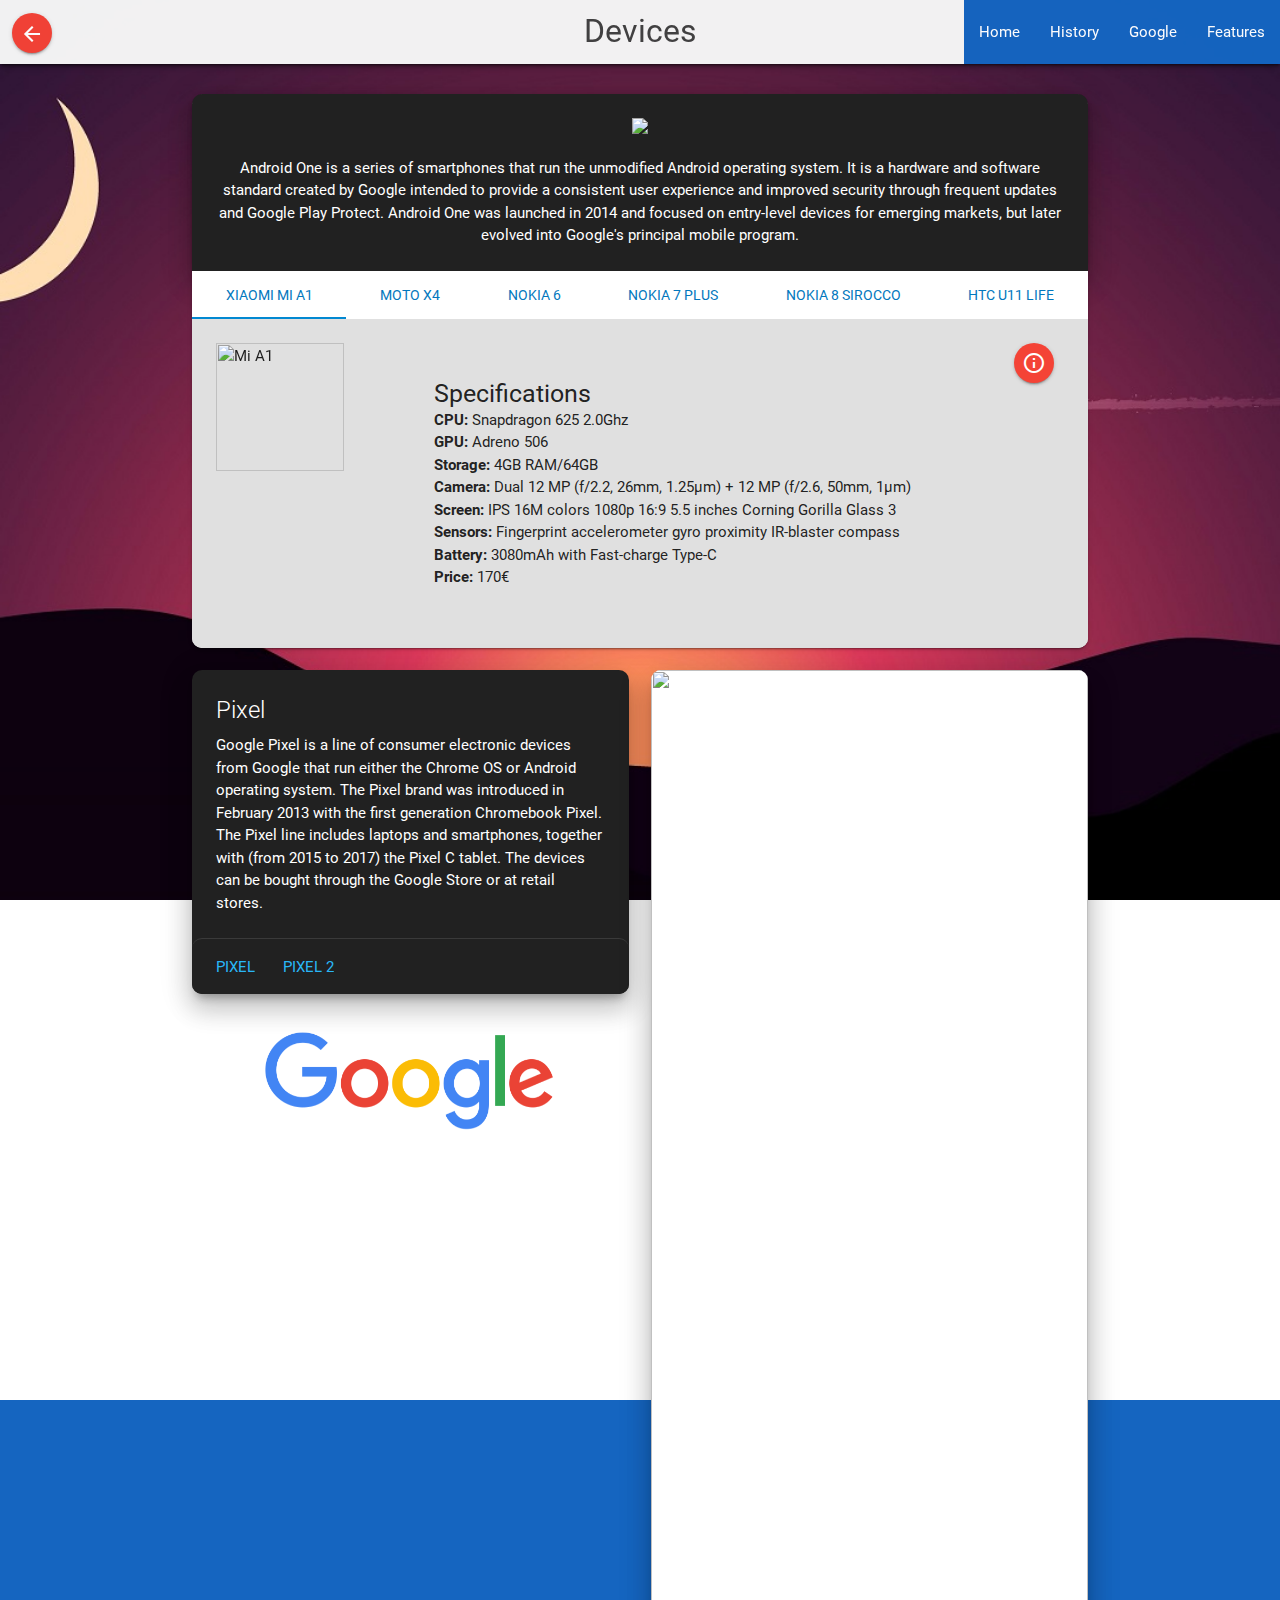
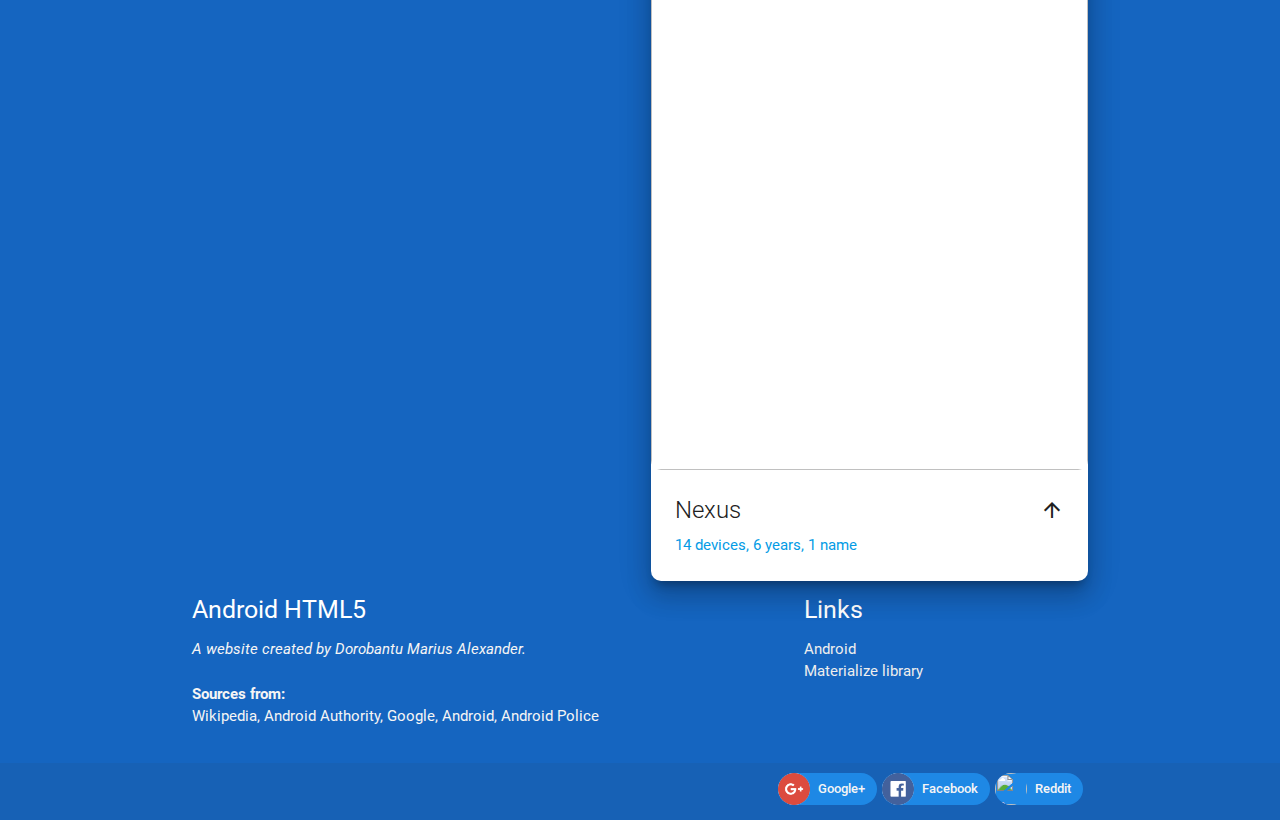
==== commit 68a3062d: "Faster loading times" ====
--- a/devices.html
+++ b/devices.html
@@ -133,8 +133,8 @@
     </head>
     <body>
 		<div class="parallax">
-			<script type="text/javascript" src="https://code.jquery.com/jquery-3.2.1.min.js"></script>
-			<script type="text/javascript" src="js/materialize.min.js"></script>
+			<script type="text/javascript" src="https://code.jquery.com/jquery-3.2.1.min.js" async></script>
+			<script type="text/javascript" src="js/materialize.min.js" defer></script>
 			<!--THIS IS A NAVBAR-->
 			<div class="navbar-fixed">
 			<nav class="starter">
@@ -310,7 +310,6 @@
 							<div style="border-radius: 10px 10px 10px 10px;"  class="card-action">
 								<a class="light-blue-text text-lighten-1 waves-effect" href="pixel.html">Pixel</a>
 								<a class="light-blue-text text-lighten-1 waves-effect" href="pixel2.html">Pixel 2</a>
-								<a class="light-blue-text text-lighten-1 waves-effect" href="#">Pixelbook</a>
 							</div>
 						</div>
 					<br><center><img class="module materialboxed" src="images/Google.png" align="middle" width="290" height="100"></center>
@@ -335,12 +334,12 @@
 				</div>
 			</div>
 		</div>
-		<footer class="page-footer blue darken-3">
+		<footer class="end07 page-footer blue darken-3">
 			<div class="container">
 				<div class="row">
 					<div class="col l6 s12">
 						<h5 class="white-text">Android HTML5</h5>
-						<p class="grey-text text-lighten-4">A website created by Dorobantu Marius Alexander.</p>
+						<p class="grey-text text-lighten-4"><i>A website created by Dorobantu Marius Alexander.</i><br><br><b>Sources from:</b><br>Wikipedia, Android Authority, Google, Android, Android Police</p>
 					</div>
 					<div class="col l4 offset-l2 s12">
 						<h5 class="white-text">Links</h5>
@@ -353,11 +352,12 @@
 			</div>
 			<div class="footer-copyright">
 				<div class="container">
-				<a class="grey-text text-lighten-4 right" href="https://plus.google.com/113365997557269425009"><div class="chip blue darken-1 grey-text text-lighten-4 right"><img src="http://s.apptoko.com/a//uploads/thumbnails/072015/repost-for-reddit_icon.png" alt="Contact Person">Reddit</div></a>
-				<a class="grey-text text-lighten-4 right" href="https://www.facebook.com/malex.Alex2xx"><div class="chip blue darken-1 grey-text text-lighten-4 right"><img src="[data-uri]" alt="Contact Person">Gmail</div></a>
-				<a class="grey-text text-lighten-4 right" href="https://www.reddit.com/user/Amarius1/"><div class="chip blue darken-1 grey-text text-lighten-4 right"><img src="[data-uri]" alt="Contact Person">Google+</div></a>
-				</div>
-			</div>
+				<a class="grey-text text-lighten-4 right" href="https://www.reddit.com/user/Amarius1/"><div class="chip blue darken-1 grey-text text-lighten-4 right"><img src="http://s.apptoko.com/a//uploads/thumbnails/072015/repost-for-reddit_icon.png" alt="Contact Person">Reddit</div></a>
+				<a class="grey-text text-lighten-4 right" href="https://www.facebook.com/malex.Alex2xx"><div class="chip blue darken-1 grey-text text-lighten-4 right"><img src="[data-uri]" alt="Contact Person">Facebook</div></a>
+				<a class="grey-text text-lighten-4 right" href="https://plus.google.com/113365997557269425009"><div class="chip blue darken-1 grey-text text-lighten-4 right"><img src="[data-uri]" alt="Contact Person">Google+</div></a>
+				</div>
+			</div>
+		
 		</footer>
 	</body>
 	<script> $(document).ready(function () { $('.slider').slider({full_width: true}); }); </script>
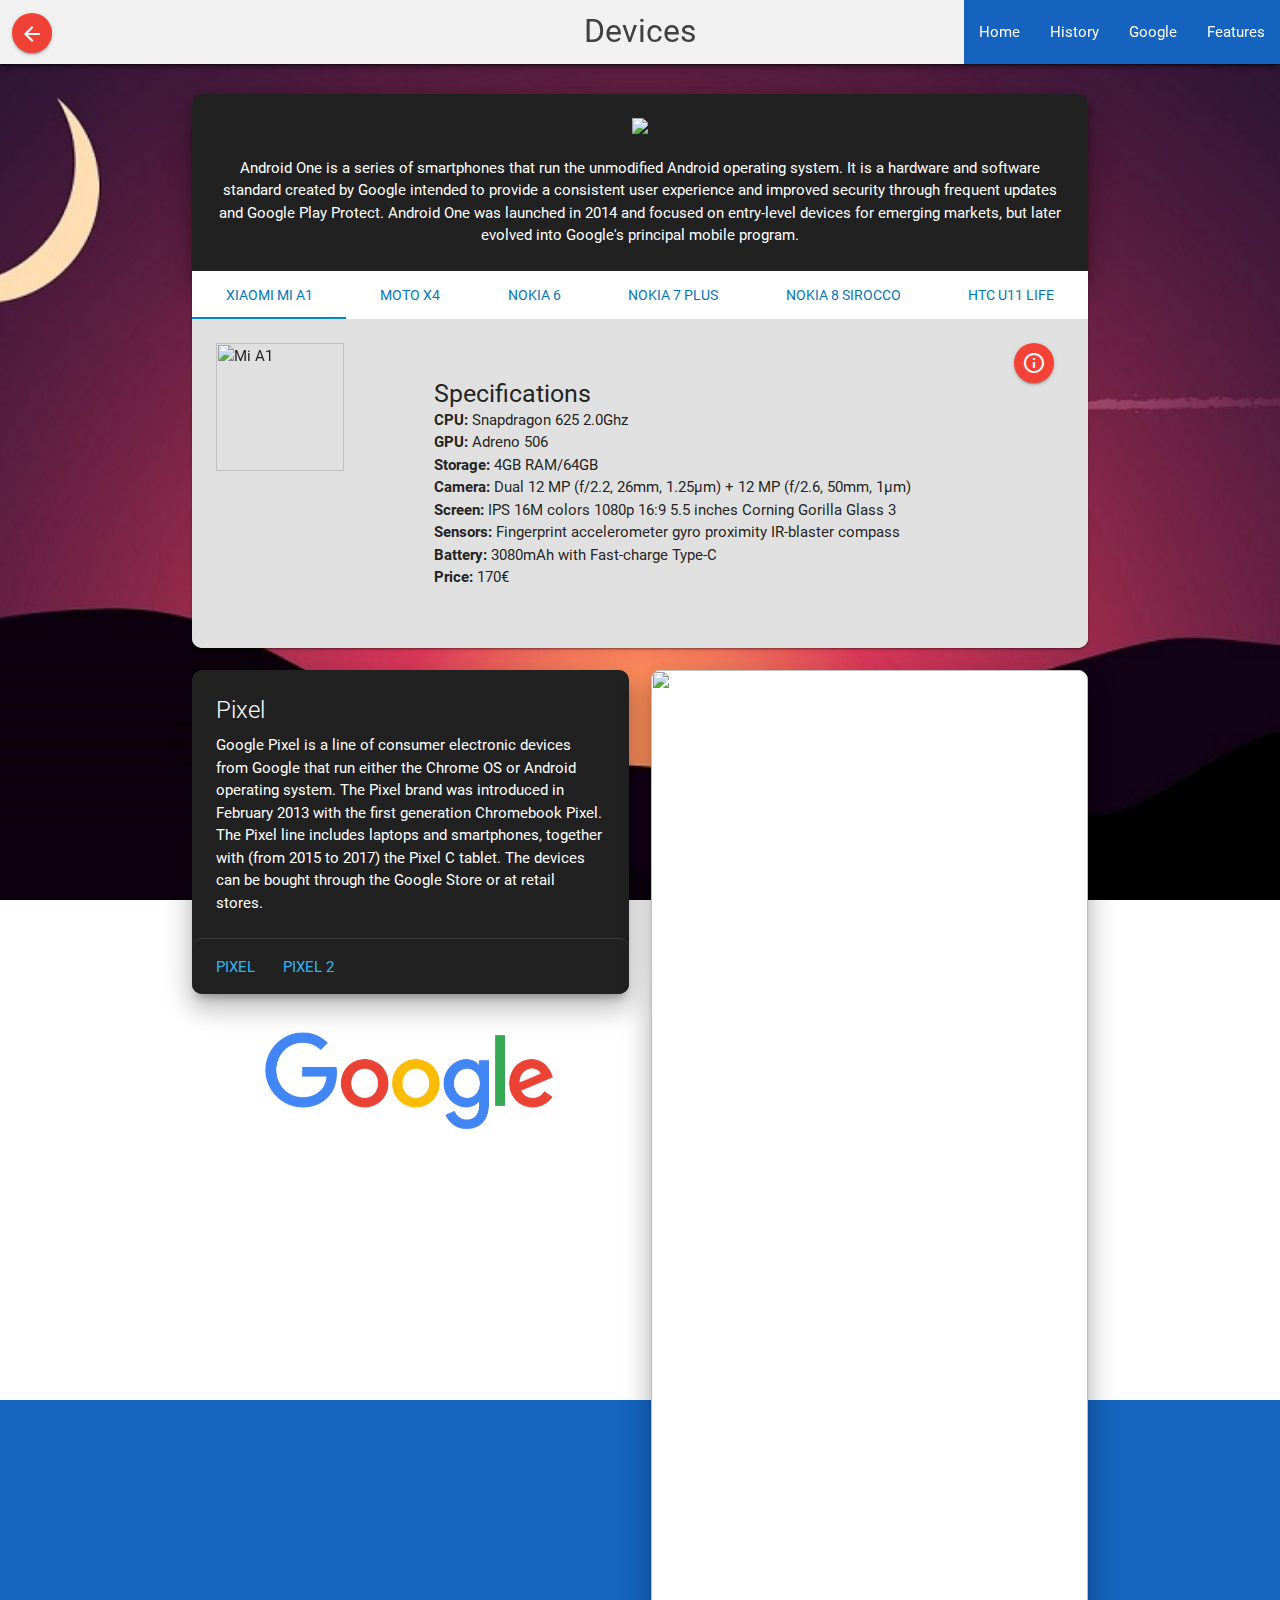
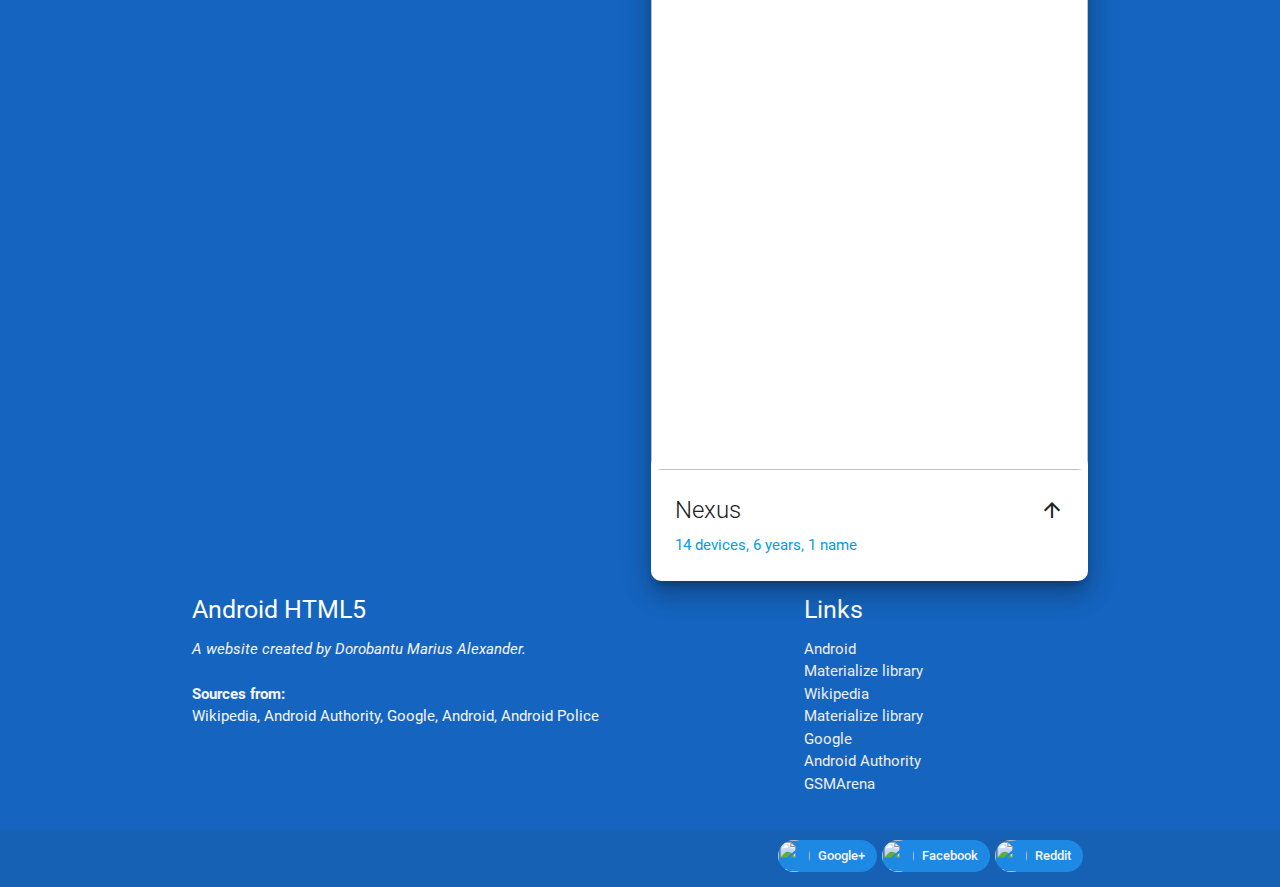
==== commit 56a73799: "Add files via upload" ====
--- a/devices.html
+++ b/devices.html
@@ -6,8 +6,7 @@
 		<meta charset="utf-8">
 		<link href='http://fonts.googleapis.com/css?family=Open+Sans:400,300,700' rel='stylesheet' type='text/css'>
 		<link href="https://fonts.googleapis.com/css?family=Roboto:300,400,500" rel="stylesheet">
-		<link rel="icon" href="https://i.pinimg.com/originals/9d/b8/58/9db8584a3e81e5a641165c5975f96af6.png">
-		
+		<link rel="icon" href="images/Icons/Device.png">
 		<style>
 			.end01x
 			{
@@ -40,22 +39,15 @@
 			@keyframes come-in {
 			  to { transform: translateY(0); }
 			}
-			/* width */
 			::-webkit-scrollbar {
 				width: 7px;
 			}
-
-			/* Track */
 			::-webkit-scrollbar-track {
 				background: #f5f5f5 ; 
 			}
-
-			/* Handle */
 			::-webkit-scrollbar-thumb {
 				background: #bdbdbd; 
 			}
-
-			/* Handle on hover */
 			::-webkit-scrollbar-thumb:hover {
 				background: #757575; 
 			}
@@ -68,13 +60,8 @@
 			opacity: 0.985;
 		}
 		.parallax { 
-			/* The image used */
 			background-image: url("images/Background4.png");
-
-			/* Set a specific height */
-			height: 1400px; 
-
-			/* Create the parallax scrolling effect */
+			height: 1400px;
 			background-attachment: fixed;
 			background-position: center;
 			background-repeat: no-repeat;
@@ -118,13 +105,12 @@
 			padding:6em 1em;
 			margin:2px;
 		}
-
 		p {margin:1em 0;}
 		</style>
 		<style>
-		 .backdrop{
-		   background-color: #212121;
-		 }
+		.backdrop{
+		  background-color: #212121;
+		}
 		 .material-tooltip {
 		  border-radius: 60px;
 		}
@@ -133,9 +119,8 @@
     </head>
     <body>
 		<div class="parallax">
-			<script type="text/javascript" src="https://code.jquery.com/jquery-3.2.1.min.js" async></script>
-			<script type="text/javascript" src="js/materialize.min.js" defer></script>
-			<!--THIS IS A NAVBAR-->
+			<script type="text/javascript" src="https://code.jquery.com/jquery-3.2.1.min.js"></script>
+			<script type="text/javascript" src="js/materialize.min.js"></script>
 			<div class="navbar-fixed">
 			<nav class="starter">
 				<div class="nav-wrapper z-depth-2 grey lighten-4" class="black" style="black position:relative;">
@@ -157,7 +142,7 @@
 			<div class="container">
 				<div style="border-radius: 14px 14px 10px 10px;" class="card">
 					<div style="border-radius: 10px 10px 0px 0px;" class="z-depth-5 card-content white-text grey darken-4">
-						<p><center><img class="responsive-img" src="https://upload.wikimedia.org/wikipedia/commons/8/81/Android_One_logo.png"><Center><br>Android One is a series of smartphones that run the unmodified Android operating system. It is a hardware and software standard created by Google intended to provide a consistent user experience and improved security through frequent updates and Google Play Protect. Android One was launched in 2014 and focused on entry-level devices for emerging markets, but later evolved into Google's principal mobile program.</p>
+						<p><center><img class="responsive-img" src="images/Draw/AndroidOne.png"><Center><br>Android One is a series of smartphones that run the unmodified Android operating system. It is a hardware and software standard created by Google intended to provide a consistent user experience and improved security through frequent updates and Google Play Protect. Android One was launched in 2014 and focused on entry-level devices for emerging markets, but later evolved into Google's principal mobile program.</p>
 					</div>
 					<div style="border-radius: 10px 10px 10px 10px;" class="card-tabs">
 					<ul class="tabs tabs-fixed-width">
@@ -172,7 +157,7 @@
 					<div style="border-radius: 0px 0px 10px 10px;" class="card-content grey lighten-2">
 						<div id="test1">
 							<div class="row">
-								<div class="col s3"><img class="responsive-img materialboxed" src="http://i01.appmifile.com/webfile/globalimg/zh/goods/mi_a1/back-gold.png" align="middle" width="128" height="261" alt="Mi A1"></div>
+								<div class="col s3"><img class="responsive-img materialboxed" src="images/Phones/MiA1.png" align="middle" width="128" height="261" alt="Mi A1"></div>
 								<div class="col s8"><br>
 								<ul>
 									<li><h5>Specifications</h5></li>
@@ -193,7 +178,7 @@
 						</div>
 						<div id="test2">
 							<div class="row">
-								<div class="col s3"><img class="materialboxed" src="https://www.android.com/static/2016/img/devices/phones/moto-x4/sterling-blue-front_1x.png" align="middle" width="128" height="261" alt="Mi A1"></div>
+								<div class="col s3"><img class="materialboxed" src="images/Phones/Moto.png" align="middle" width="128" height="261" alt="Mi A1"></div>
 								<div class="col s8"><br>
 								<ul>
 									<li><h5>Specifications</h5></li>
@@ -214,7 +199,7 @@
 						</div>
 						<div id="test3">
 							<div class="row">
-								<div class="col s3"><img class="materialboxed" src="https://images.ctfassets.net/wcfotm6rrl7u/5ZlkxCLprGQ2Iw0GkEyK4W/a48d604d785704c880641927f3856bf6/nokia_6_1-phones_landing.png?fm=png" align="middle" width="128" height="261" alt="Mi A1"></div>
+								<div class="col s3"><img class="materialboxed" src="images/Phones/Nokia6.1.png" align="middle" width="128" height="261" alt="Mi A1"></div>
 								<div class="col s8"><br>
 								<ul>
 									<li><h5>Specifications</h5></li>
@@ -235,7 +220,7 @@
 						</div>
 						<div id="test4">
 							<div class="row">
-								<div class="col s3"><img class="materialboxed" src="http://blog.mobilesplease.co.uk/wp-content/uploads/2018/03/nokia-7-plus-uk-review.png" align="middle" width="128" height="261" alt="Mi A1"></div>
+								<div class="col s3"><img class="materialboxed" src="images/Phones/Nokia7+.png" align="middle" width="128" height="261" alt="Mi A1"></div>
 								<div class="col s8"><br>
 								<ul>
 									<li><h5>Specifications</h5></li>
@@ -256,7 +241,7 @@
 						</div>
 						<div id="test5">
 							<div class="row">
-								<div class="col s3"><img class="materialboxed" src="https://images.ctfassets.net/wcfotm6rrl7u/BQQ8NVkKqGWAe4Am8UWO4/980e40489a147ff4e9abbd5e30274d1a/Nokia8Sirocco_ROW__power-phone.png?fm=png" align="middle" width="128" height="261" alt="Mi A1"></div>
+								<div class="col s3"><img class="materialboxed" src="images/Phones/Nokia8.png" align="middle" width="128" height="261" alt="Mi A1"></div>
 								<div class="col s8"><br>
 								<ul>
 									<li><h5>Specifications</h5></li>
@@ -277,7 +262,7 @@
 						</div>
 						<div id="test6">
 							<div class="row">
-								<div class="col s3"><img class="materialboxed" src="https://www.htc.com/managed-assets/shared/desktop/smartphones/htc-u11/buy/htc-u11-global-red-buy-front.png" align="middle" width="128" height="261" alt="Mi A1"></div>
+								<div class="col s3"><img class="materialboxed" src="images/Phones/U11Life.png" align="middle" width="128" height="261" alt="Mi A1"></div>
 								<div class="col s8"><br>
 								<ul>
 									<li><h5>Specifications</h5></li>
@@ -292,7 +277,7 @@
 								</ul>
 								</div>
 								<div class="col s1">
-									<a href="https://www.gsmarena.com/nokia_8_sirocco-9087.php" class="hoverable btn-floating btn waves-effect waves-light red tooltipped" data-delay="30" data-position="left" data-tooltip="Click for more details."><i class="material-icons">info_outline</i></a>
+									<a href="https://www.gsmarena.com/htc_u11_life-8885.php" class="hoverable btn-floating btn waves-effect waves-light red tooltipped" data-delay="30" data-position="left" data-tooltip="Click for more details."><i class="material-icons">info_outline</i></a>
 								</div>
 							</div>				
 						</div>
@@ -317,7 +302,7 @@
 					<div class="col s6">
 						<div style="border-radius: 10px 10px 10px 10px;" class="module2 card z-depth-5">
 							<div style="border-radius: 10px 10px 10px 10px;" class="card-image waves-effect waves-block waves-light">
-								<img class="activator" src="https://d38v16rqg5mb6e.cloudfront.net/wp-content/uploads/2015/05/Nexus-61.jpg">
+								<img class="activator" src="images/Phones/Nexus6.jpg">
 							</div>
 							<div class="card-content">
 								<span class="card-title activator grey-text text-darken-4">Nexus<i class="material-icons right">arrow_upward</i></span>
@@ -346,15 +331,20 @@
 						<ul>
 							<li><a class="grey-text text-lighten-3" href="https://www.android.com/">Android</a></li>
 							<li><a class="grey-text text-lighten-3" href="https://materializecss.com/about.html">Materialize library</a></li>
+							<li><a class="grey-text text-lighten-3" href="https://www.wikipedia.org/">Wikipedia</a></li>
+							<li><a class="grey-text text-lighten-3" href="https://www.wikipedia.org/">Materialize library</a></li>
+							<li><a class="grey-text text-lighten-3" href="https://www.google.com/about/">Google</a></li>
+							<li><a class="grey-text text-lighten-3" href="https://www.androidauthority.com/">Android Authority</a></li>
+							<li><a class="grey-text text-lighten-3" href="https://www.gsmarena.com/">GSMArena</a></li>
 						</ul>
 					</div>
 				</div>
 			</div>
 			<div class="footer-copyright">
 				<div class="container">
-				<a class="grey-text text-lighten-4 right" href="https://www.reddit.com/user/Amarius1/"><div class="chip blue darken-1 grey-text text-lighten-4 right"><img src="http://s.apptoko.com/a//uploads/thumbnails/072015/repost-for-reddit_icon.png" alt="Contact Person">Reddit</div></a>
-				<a class="grey-text text-lighten-4 right" href="https://www.facebook.com/malex.Alex2xx"><div class="chip blue darken-1 grey-text text-lighten-4 right"><img src="[data-uri]" alt="Contact Person">Facebook</div></a>
-				<a class="grey-text text-lighten-4 right" href="https://plus.google.com/113365997557269425009"><div class="chip blue darken-1 grey-text text-lighten-4 right"><img src="[data-uri]" alt="Contact Person">Google+</div></a>
+				<a class="grey-text text-lighten-4 right" href="https://www.reddit.com/user/Amarius1/"><div class="chip blue darken-1 grey-text text-lighten-4 right"><img src="images/Icons/Reddit.png" alt="Contact Person">Reddit</div></a>
+				<a class="grey-text text-lighten-4 right" href="https://www.facebook.com/malex.Alex2xx"><div class="chip blue darken-1 grey-text text-lighten-4 right"><img src="images/Icons/fb.png" alt="Contact Person">Facebook</div></a>
+				<a class="grey-text text-lighten-4 right" href="https://plus.google.com/113365997557269425009"><div class="chip blue darken-1 grey-text text-lighten-4 right"><img src="images/Icons/gplus.png" alt="Contact Person">Google+</div></a>
 				</div>
 			</div>
 		
